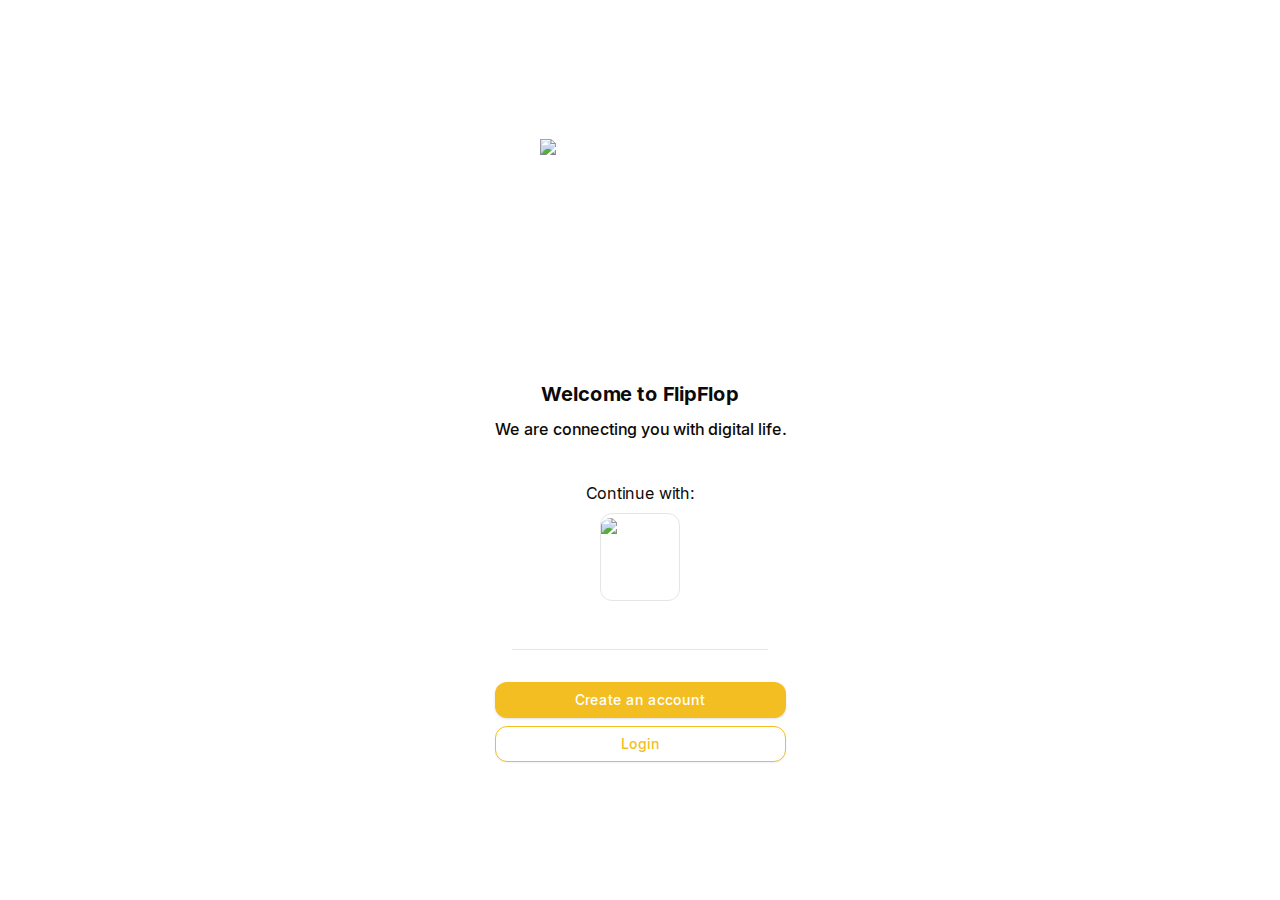
==== index.html @ e838a5c9 "push" ====
<!DOCTYPE html><html lang="en"><head><meta charSet="utf-8"/><meta name="viewport" content="width=device-width, initial-scale=1"/><link rel="preload" href="/_next/static/media/a34f9d1faa5f3315-s.p.woff2" as="font" crossorigin="" type="font/woff2"/><link rel="stylesheet" href="/_next/static/css/66fc6aba5e8e6ed3.css" data-precedence="next"/><link rel="preload" as="script" fetchPriority="low" href="/_next/static/chunks/webpack-d76dee1dbfef667e.js"/><script src="/_next/static/chunks/fd9d1056-c4050f5b61ad0a3b.js" async=""></script><script src="/_next/static/chunks/23-ddbc5e16bcdd8996.js" async=""></script><script src="/_next/static/chunks/main-app-6c163f663c2371c3.js" async=""></script><script src="/_next/static/chunks/173-f9f26f1104dc2f6a.js" async=""></script><script src="/_next/static/chunks/231-4e4fd9cdaa68ca7a.js" async=""></script><script src="/_next/static/chunks/app/page-6d2127956bc6b93c.js" async=""></script><script src="/_next/static/chunks/601-2a7d7688c230393b.js" async=""></script><script src="/_next/static/chunks/app/layout-f6540f59b8139351.js" async=""></script><link rel="icon" href="/assets/favicon/favicon.ico" sizes="any"/><title>FlipFlop</title><meta name="description" content="Flipflop created by Khmer"/><link rel="manifest" href="/assets/favicon/site.webmanifest" crossorigin="use-credentials"/><link rel="icon" href="/favicon.ico" type="image/x-icon" sizes="16x16"/><meta name="next-size-adjust"/><script src="/_next/static/chunks/polyfills-78c92fac7aa8fdd8.js" noModule=""></script></head><body class="__className_36bd41"><div id="login" class="flex justify-center items-center h-screen w-full"><div class="text-center"><div class="pb-10 flex justify-center"><img alt="logo" loading="lazy" width="200" height="200" decoding="async" data-nimg="1" style="color:transparent" srcSet="/_next/image?url=%2Fassets%2Flogo%2Fflipflop_logo.png&amp;w=256&amp;q=75 1x, /_next/image?url=%2Fassets%2Flogo%2Fflipflop_logo.png&amp;w=640&amp;q=75 2x" src="/_next/image?url=%2Fassets%2Flogo%2Fflipflop_logo.png&amp;w=640&amp;q=75"/></div><h1 class="text-[20px] font-bold pb-2">Welcome to FlipFlop</h1><p class="pb-10 font-medium">We are connecting you with digital life.</p><p class="pb-2">Continue with:</p><div class="flex justify-center pb-4"><img alt="facebook" loading="lazy" width="1000" height="1000" decoding="async" data-nimg="1" class="w-20 py-1 border rounded-xl cursor-pointer" style="color:transparent" srcSet="/_next/image?url=%2Fassets%2Flogo%2Ffacebook_logo.png&amp;w=1080&amp;q=75 1x, /_next/image?url=%2Fassets%2Flogo%2Ffacebook_logo.png&amp;w=2048&amp;q=75 2x" src="/_next/image?url=%2Fassets%2Flogo%2Ffacebook_logo.png&amp;w=2048&amp;q=75"/></div><div class="inline-flex items-center justify-center w-full"><hr class="w-64 h-px my-8 bg-gray-200 border-0 dark:bg-gray-700"/></div><div class="w-full flex flex-col space-y-2"><button class="inline-flex items-center justify-center whitespace-nowrap text-sm font-medium transition-colors focus-visible:outline-none focus-visible:ring-1 focus-visible:ring-ring disabled:pointer-events-none disabled:opacity-50 shadow h-9 px-4 py-2 bg-[#F3BE22] hover:bg-[#fad56d] rounded-xl text-white">Create an account</button><a class="w-full" href="/"><button class="inline-flex items-center justify-center whitespace-nowrap text-sm font-medium transition-colors focus-visible:outline-none focus-visible:ring-1 focus-visible:ring-ring disabled:pointer-events-none disabled:opacity-50 border bg-background shadow-sm hover:bg-accent h-9 px-4 py-2 w-full rounded-xl border-[#F3BE22] text-[#F3BE22] hover:text-[#f9d977]">Login</button></a></div></div></div><div class="Toastify"></div><script src="/_next/static/chunks/webpack-d76dee1dbfef667e.js" async=""></script><script>(self.__next_f=self.__next_f||[]).push([0]);self.__next_f.push([2,null])</script><script>self.__next_f.push([1,"1:HL[\"/_next/static/media/a34f9d1faa5f3315-s.p.woff2\",\"font\",{\"crossOrigin\":\"\",\"type\":\"font/woff2\"}]\n2:HL[\"/_next/static/css/66fc6aba5e8e6ed3.css\",\"style\"]\n"])</script><script>self.__next_f.push([1,"3:I[5751,[],\"\"]\n5:I[8173,[\"173\",\"static/chunks/173-f9f26f1104dc2f6a.js\",\"231\",\"static/chunks/231-4e4fd9cdaa68ca7a.js\",\"931\",\"static/chunks/app/page-6d2127956bc6b93c.js\"],\"Image\"]\n6:I[231,[\"173\",\"static/chunks/173-f9f26f1104dc2f6a.js\",\"231\",\"static/chunks/231-4e4fd9cdaa68ca7a.js\",\"931\",\"static/chunks/app/page-6d2127956bc6b93c.js\"],\"\"]\n7:I[2843,[\"601\",\"static/chunks/601-2a7d7688c230393b.js\",\"185\",\"static/chunks/app/layout-f6540f59b8139351.js\"],\"default\"]\n8:I[9275,[],\"\"]\n9:I[1343,[],\"\"]\na:I[5956,[\"601\",\"static/chunks/601-2a7d7688c230393b.js\",\"185\",\"static/chunks/app/layout-f6540f59b8139351.js\"],\"ToastContainer\"]\nc:I[6130,[],\"\"]\nd:[]\n"])</script><script>self.__next_f.push([1,"0:[[[\"$\",\"link\",\"0\",{\"rel\":\"stylesheet\",\"href\":\"/_next/static/css/66fc6aba5e8e6ed3.css\",\"precedence\":\"next\",\"crossOrigin\":\"$undefined\"}]],[\"$\",\"$L3\",null,{\"buildId\":\"DWPG1JnlN-wHNk6JKi3Lo\",\"assetPrefix\":\"\",\"initialCanonicalUrl\":\"/\",\"initialTree\":[\"\",{\"children\":[\"__PAGE__\",{}]},\"$undefined\",\"$undefined\",true],\"initialSeedData\":[\"\",{\"children\":[\"__PAGE__\",{},[[\"$L4\",[\"$\",\"div\",null,{\"id\":\"login\",\"className\":\"flex justify-center items-center h-screen w-full\",\"children\":[\"$\",\"div\",null,{\"className\":\"text-center\",\"children\":[[\"$\",\"div\",null,{\"className\":\"pb-10 flex justify-center\",\"children\":[\"$\",\"$L5\",null,{\"src\":\"/assets/logo/flipflop_logo.png\",\"width\":200,\"height\":200,\"alt\":\"logo\"}]}],[\"$\",\"h1\",null,{\"className\":\"text-[20px] font-bold pb-2\",\"children\":\"Welcome to FlipFlop\"}],[\"$\",\"p\",null,{\"className\":\"pb-10 font-medium\",\"children\":\"We are connecting you with digital life.\"}],[\"$\",\"p\",null,{\"className\":\"pb-2\",\"children\":\"Continue with:\"}],[\"$\",\"div\",null,{\"className\":\"flex justify-center pb-4\",\"children\":[\"$\",\"$L5\",null,{\"className\":\"w-20 py-1 border rounded-xl cursor-pointer\",\"src\":\"/assets/logo/facebook_logo.png\",\"width\":1000,\"height\":1000,\"alt\":\"facebook\"}]}],[\"$\",\"div\",null,{\"className\":\"inline-flex items-center justify-center w-full\",\"children\":[\"$\",\"hr\",null,{\"className\":\"w-64 h-px my-8 bg-gray-200 border-0 dark:bg-gray-700\"}]}],[\"$\",\"div\",null,{\"className\":\"w-full flex flex-col space-y-2\",\"children\":[[\"$\",\"button\",null,{\"className\":\"inline-flex items-center justify-center whitespace-nowrap text-sm font-medium transition-colors focus-visible:outline-none focus-visible:ring-1 focus-visible:ring-ring disabled:pointer-events-none disabled:opacity-50 shadow h-9 px-4 py-2 bg-[#F3BE22] hover:bg-[#fad56d] rounded-xl text-white\",\"children\":\"Create an account\"}],[\"$\",\"$L6\",null,{\"className\":\"w-full\",\"href\":\"/\",\"children\":[\"$\",\"button\",null,{\"className\":\"inline-flex items-center justify-center whitespace-nowrap text-sm font-medium transition-colors focus-visible:outline-none focus-visible:ring-1 focus-visible:ring-ring disabled:pointer-events-none disabled:opacity-50 border bg-background shadow-sm hover:bg-accent h-9 px-4 py-2 w-full rounded-xl border-[#F3BE22] text-[#F3BE22] hover:text-[#f9d977]\",\"children\":\"Login\"}]}]]}]]}]}]],null],null]},[[\"$\",\"html\",null,{\"lang\":\"en\",\"children\":[[\"$\",\"link\",null,{\"rel\":\"icon\",\"href\":\"/assets/favicon/favicon.ico\",\"sizes\":\"any\"}],[\"$\",\"body\",null,{\"className\":\"__className_36bd41\",\"children\":[[\"$\",\"$L7\",null,{\"children\":[\"$\",\"$L8\",null,{\"parallelRouterKey\":\"children\",\"segmentPath\":[\"children\"],\"error\":\"$undefined\",\"errorStyles\":\"$undefined\",\"errorScripts\":\"$undefined\",\"template\":[\"$\",\"$L9\",null,{}],\"templateStyles\":\"$undefined\",\"templateScripts\":\"$undefined\",\"notFound\":[[\"$\",\"title\",null,{\"children\":\"404: This page could not be found.\"}],[\"$\",\"div\",null,{\"style\":{\"fontFamily\":\"system-ui,\\\"Segoe UI\\\",Roboto,Helvetica,Arial,sans-serif,\\\"Apple Color Emoji\\\",\\\"Segoe UI Emoji\\\"\",\"height\":\"100vh\",\"textAlign\":\"center\",\"display\":\"flex\",\"flexDirection\":\"column\",\"alignItems\":\"center\",\"justifyContent\":\"center\"},\"children\":[\"$\",\"div\",null,{\"children\":[[\"$\",\"style\",null,{\"dangerouslySetInnerHTML\":{\"__html\":\"body{color:#000;background:#fff;margin:0}.next-error-h1{border-right:1px solid rgba(0,0,0,.3)}@media (prefers-color-scheme:dark){body{color:#fff;background:#000}.next-error-h1{border-right:1px solid rgba(255,255,255,.3)}}\"}}],[\"$\",\"h1\",null,{\"className\":\"next-error-h1\",\"style\":{\"display\":\"inline-block\",\"margin\":\"0 20px 0 0\",\"padding\":\"0 23px 0 0\",\"fontSize\":24,\"fontWeight\":500,\"verticalAlign\":\"top\",\"lineHeight\":\"49px\"},\"children\":\"404\"}],[\"$\",\"div\",null,{\"style\":{\"display\":\"inline-block\"},\"children\":[\"$\",\"h2\",null,{\"style\":{\"fontSize\":14,\"fontWeight\":400,\"lineHeight\":\"49px\",\"margin\":0},\"children\":\"This page could not be found.\"}]}]]}]}]],\"notFoundStyles\":[],\"styles\":null}]}],[\"$\",\"$La\",null,{}]]}]]}],null],null],\"couldBeIntercepted\":false,\"initialHead\":[null,\"$Lb\"],\"globalErrorComponent\":\"$c\",\"missingSlots\":\"$Wd\"}]]\n"])</script><script>self.__next_f.push([1,"b:[[\"$\",\"meta\",\"0\",{\"name\":\"viewport\",\"content\":\"width=device-width, initial-scale=1\"}],[\"$\",\"meta\",\"1\",{\"charSet\":\"utf-8\"}],[\"$\",\"title\",\"2\",{\"children\":\"FlipFlop\"}],[\"$\",\"meta\",\"3\",{\"name\":\"description\",\"content\":\"Flipflop created by Khmer\"}],[\"$\",\"link\",\"4\",{\"rel\":\"manifest\",\"href\":\"/assets/favicon/site.webmanifest\",\"crossOrigin\":\"use-credentials\"}],[\"$\",\"link\",\"5\",{\"rel\":\"icon\",\"href\":\"/favicon.ico\",\"type\":\"image/x-icon\",\"sizes\":\"16x16\"}],[\"$\",\"meta\",\"6\",{\"name\":\"next-size-adjust\"}]]\n4:null\n"])</script></body></html>
---- _next/static/css/66fc6aba5e8e6ed3.css ----
@font-face{font-family:__Inter_36bd41;font-style:normal;font-weight:100 900;font-display:swap;src:url(/_next/static/media/55c55f0601d81cf3-s.woff2) format("woff2");unicode-range:u+0460-052f,u+1c80-1c88,u+20b4,u+2de0-2dff,u+a640-a69f,u+fe2e-fe2f}@font-face{font-family:__Inter_36bd41;font-style:normal;font-weight:100 900;font-display:swap;src:url(/_next/static/media/26a46d62cd723877-s.woff2) format("woff2");unicode-range:u+0301,u+0400-045f,u+0490-0491,u+04b0-04b1,u+2116}@font-face{font-family:__Inter_36bd41;font-style:normal;font-weight:100 900;font-display:swap;src:url(/_next/static/media/97e0cb1ae144a2a9-s.woff2) format("woff2");unicode-range:u+1f??}@font-face{font-family:__Inter_36bd41;font-style:normal;font-weight:100 900;font-display:swap;src:url(/_next/static/media/581909926a08bbc8-s.woff2) format("woff2");unicode-range:u+0370-0377,u+037a-037f,u+0384-038a,u+038c,u+038e-03a1,u+03a3-03ff}@font-face{font-family:__Inter_36bd41;font-style:normal;font-weight:100 900;font-display:swap;src:url(/_next/static/media/df0a9ae256c0569c-s.woff2) format("woff2");unicode-range:u+0102-0103,u+0110-0111,u+0128-0129,u+0168-0169,u+01a0-01a1,u+01af-01b0,u+0300-0301,u+0303-0304,u+0308-0309,u+0323,u+0329,u+1ea0-1ef9,u+20ab}@font-face{font-family:__Inter_36bd41;font-style:normal;font-weight:100 900;font-display:swap;src:url(/_next/static/media/6d93bde91c0c2823-s.woff2) format("woff2");unicode-range:u+0100-02af,u+0304,u+0308,u+0329,u+1e00-1e9f,u+1ef2-1eff,u+2020,u+20a0-20ab,u+20ad-20c0,u+2113,u+2c60-2c7f,u+a720-a7ff}@font-face{font-family:__Inter_36bd41;font-style:normal;font-weight:100 900;font-display:swap;src:url(/_next/static/media/a34f9d1faa5f3315-s.p.woff2) format("woff2");unicode-range:u+00??,u+0131,u+0152-0153,u+02bb-02bc,u+02c6,u+02da,u+02dc,u+0304,u+0308,u+0329,u+2000-206f,u+2074,u+20ac,u+2122,u+2191,u+2193,u+2212,u+2215,u+feff,u+fffd}@font-face{font-family:__Inter_Fallback_36bd41;src:local("Arial");ascent-override:90.49%;descent-override:22.56%;line-gap-override:0.00%;size-adjust:107.06%}.__className_36bd41{font-family:__Inter_36bd41,__Inter_Fallback_36bd41;font-style:normal}

/*
! tailwindcss v3.4.10 | MIT License | https://tailwindcss.com
*/*,:after,:before{box-sizing:border-box;border:0 solid #e5e7eb}:after,:before{--tw-content:""}:host,html{line-height:1.5;-webkit-text-size-adjust:100%;-moz-tab-size:4;tab-size:4;font-family:ui-sans-serif,system-ui,sans-serif,Apple Color Emoji,Segoe UI Emoji,Segoe UI Symbol,Noto Color Emoji;font-feature-settings:normal;font-variation-settings:normal;-webkit-tap-highlight-color:transparent}body{margin:0;line-height:inherit}hr{height:0;color:inherit;border-top-width:1px}abbr:where([title]){text-decoration:underline dotted}h1,h2,h3,h4,h5,h6{font-size:inherit;font-weight:inherit}a{color:inherit;text-decoration:inherit}b,strong{font-weight:bolder}code,kbd,pre,samp{font-family:ui-monospace,SFMono-Regular,Menlo,Monaco,Consolas,Liberation Mono,Courier New,monospace;font-feature-settings:normal;font-variation-settings:normal;font-size:1em}small{font-size:80%}sub,sup{font-size:75%;line-height:0;position:relative;vertical-align:baseline}sub{bottom:-.25em}sup{top:-.5em}table{text-indent:0;border-color:inherit;border-collapse:collapse}button,input,optgroup,select,textarea{font-family:inherit;font-feature-settings:inherit;font-variation-settings:inherit;font-size:100%;font-weight:inherit;line-height:inherit;letter-spacing:inherit;color:inherit;margin:0;padding:0}button,select{text-transform:none}button,input:where([type=button]),input:where([type=reset]),input:where([type=submit]){-webkit-appearance:button;background-color:transparent;background-image:none}:-moz-focusring{outline:auto}:-moz-ui-invalid{box-shadow:none}progress{vertical-align:baseline}::-webkit-inner-spin-button,::-webkit-outer-spin-button{height:auto}[type=search]{-webkit-appearance:textfield;outline-offset:-2px}::-webkit-search-decoration{-webkit-appearance:none}::-webkit-file-upload-button{-webkit-appearance:button;font:inherit}summary{display:list-item}blockquote,dd,dl,figure,h1,h2,h3,h4,h5,h6,hr,p,pre{margin:0}fieldset{margin:0}fieldset,legend{padding:0}menu,ol,ul{list-style:none;margin:0;padding:0}dialog{padding:0}textarea{resize:vertical}input::placeholder,textarea::placeholder{opacity:1;color:#9ca3af}[role=button],button{cursor:pointer}:disabled{cursor:default}audio,canvas,embed,iframe,img,object,svg,video{display:block;vertical-align:middle}img,video{max-width:100%;height:auto}[hidden]{display:none}:root{--background:0 0% 100%;--foreground:20 14.3% 4.1%;--card:0 0% 100%;--card-foreground:20 14.3% 4.1%;--popover:0 0% 100%;--popover-foreground:20 14.3% 4.1%;--primary:47.9 95.8% 53.1%;--primary-foreground:26 83.3% 14.1%;--secondary:60 4.8% 95.9%;--secondary-foreground:24 9.8% 10%;--muted:60 4.8% 95.9%;--muted-foreground:25 5.3% 44.7%;--accent:60 4.8% 95.9%;--accent-foreground:24 9.8% 10%;--destructive:0 84.2% 60.2%;--destructive-foreground:60 9.1% 97.8%;--border:20 5.9% 90%;--input:20 5.9% 90%;--ring:20 14.3% 4.1%;--radius:0.5rem;--chart-1:12 76% 61%;--chart-2:173 58% 39%;--chart-3:197 37% 24%;--chart-4:43 74% 66%;--chart-5:27 87% 67%}.dark{--background:20 14.3% 4.1%;--foreground:60 9.1% 97.8%;--card:20 14.3% 4.1%;--card-foreground:60 9.1% 97.8%;--popover:20 14.3% 4.1%;--popover-foreground:60 9.1% 97.8%;--primary:47.9 95.8% 53.1%;--primary-foreground:26 83.3% 14.1%;--secondary:12 6.5% 15.1%;--secondary-foreground:60 9.1% 97.8%;--muted:12 6.5% 15.1%;--muted-foreground:24 5.4% 63.9%;--accent:12 6.5% 15.1%;--accent-foreground:60 9.1% 97.8%;--destructive:0 62.8% 30.6%;--destructive-foreground:60 9.1% 97.8%;--border:12 6.5% 15.1%;--input:12 6.5% 15.1%;--ring:35.5 91.7% 32.9%;--chart-1:220 70% 50%;--chart-2:160 60% 45%;--chart-3:30 80% 55%;--chart-4:280 65% 60%;--chart-5:340 75% 55%}*{border-color:hsl(var(--border))}body{background-color:hsl(var(--background));color:hsl(var(--foreground))}*,:after,:before{--tw-border-spacing-x:0;--tw-border-spacing-y:0;--tw-translate-x:0;--tw-translate-y:0;--tw-rotate:0;--tw-skew-x:0;--tw-skew-y:0;--tw-scale-x:1;--tw-scale-y:1;--tw-pan-x: ;--tw-pan-y: ;--tw-pinch-zoom: ;--tw-scroll-snap-strictness:proximity;--tw-gradient-from-position: ;--tw-gradient-via-position: ;--tw-gradient-to-position: ;--tw-ordinal: ;--tw-slashed-zero: ;--tw-numeric-figure: ;--tw-numeric-spacing: ;--tw-numeric-fraction: ;--tw-ring-inset: ;--tw-ring-offset-width:0px;--tw-ring-offset-color:#fff;--tw-ring-color:rgba(59,130,246,.5);--tw-ring-offset-shadow:0 0 #0000;--tw-ring-shadow:0 0 #0000;--tw-shadow:0 0 #0000;--tw-shadow-colored:0 0 #0000;--tw-blur: ;--tw-brightness: ;--tw-contrast: ;--tw-grayscale: ;--tw-hue-rotate: ;--tw-invert: ;--tw-saturate: ;--tw-sepia: ;--tw-drop-shadow: ;--tw-backdrop-blur: ;--tw-backdrop-brightness: ;--tw-backdrop-contrast: ;--tw-backdrop-grayscale: ;--tw-backdrop-hue-rotate: ;--tw-backdrop-invert: ;--tw-backdrop-opacity: ;--tw-backdrop-saturate: ;--tw-backdrop-sepia: ;--tw-contain-size: ;--tw-contain-layout: ;--tw-contain-paint: ;--tw-contain-style: }::backdrop{--tw-border-spacing-x:0;--tw-border-spacing-y:0;--tw-translate-x:0;--tw-translate-y:0;--tw-rotate:0;--tw-skew-x:0;--tw-skew-y:0;--tw-scale-x:1;--tw-scale-y:1;--tw-pan-x: ;--tw-pan-y: ;--tw-pinch-zoom: ;--tw-scroll-snap-strictness:proximity;--tw-gradient-from-position: ;--tw-gradient-via-position: ;--tw-gradient-to-position: ;--tw-ordinal: ;--tw-slashed-zero: ;--tw-numeric-figure: ;--tw-numeric-spacing: ;--tw-numeric-fraction: ;--tw-ring-inset: ;--tw-ring-offset-width:0px;--tw-ring-offset-color:#fff;--tw-ring-color:rgba(59,130,246,.5);--tw-ring-offset-shadow:0 0 #0000;--tw-ring-shadow:0 0 #0000;--tw-shadow:0 0 #0000;--tw-shadow-colored:0 0 #0000;--tw-blur: ;--tw-brightness: ;--tw-contrast: ;--tw-grayscale: ;--tw-hue-rotate: ;--tw-invert: ;--tw-saturate: ;--tw-sepia: ;--tw-drop-shadow: ;--tw-backdrop-blur: ;--tw-backdrop-brightness: ;--tw-backdrop-contrast: ;--tw-backdrop-grayscale: ;--tw-backdrop-hue-rotate: ;--tw-backdrop-invert: ;--tw-backdrop-opacity: ;--tw-backdrop-saturate: ;--tw-backdrop-sepia: ;--tw-contain-size: ;--tw-contain-layout: ;--tw-contain-paint: ;--tw-contain-style: }.sr-only{position:absolute;width:1px;height:1px;padding:0;margin:-1px;overflow:hidden;clip:rect(0,0,0,0);white-space:nowrap;border-width:0}.pointer-events-none{pointer-events:none}.pointer-events-auto{pointer-events:auto}.visible{visibility:visible}.invisible{visibility:hidden}.fixed{position:fixed}.absolute{position:absolute}.relative{position:relative}.inset-0{inset:0}.inset-x-0{left:0;right:0}.inset-y-0{top:0;bottom:0}.-bottom-12{bottom:-3rem}.-left-12{left:-3rem}.-right-12{right:-3rem}.-right-2{right:-.5rem}.-top-12{top:-3rem}.-top-2{top:-.5rem}.bottom-0{bottom:0}.bottom-2{bottom:.5rem}.bottom-3{bottom:.75rem}.left-0{left:0}.left-1{left:.25rem}.left-1\/2{left:50%}.left-2{left:.5rem}.left-\[50\%\]{left:50%}.right-0{right:0}.right-1{right:.25rem}.right-2{right:.5rem}.right-3{right:.75rem}.right-4{right:1rem}.top-0{top:0}.top-1{top:.25rem}.top-1\/2{top:50%}.top-4{top:1rem}.top-\[1px\]{top:1px}.top-\[50\%\]{top:50%}.top-\[60\%\]{top:60%}.top-full{top:100%}.z-10{z-index:10}.z-50{z-index:50}.z-\[100\]{z-index:100}.z-\[1\]{z-index:1}.-mx-1{margin-left:-.25rem;margin-right:-.25rem}.mx-auto{margin-left:auto;margin-right:auto}.my-0\.5{margin-top:.125rem;margin-bottom:.125rem}.my-1{margin-top:.25rem;margin-bottom:.25rem}.my-8{margin-top:2rem;margin-bottom:2rem}.-ml-4{margin-left:-1rem}.-mt-4{margin-top:-1rem}.mb-2{margin-bottom:.5rem}.me-2{margin-inline-end:.5rem}.ml-1{margin-left:.25rem}.ml-auto{margin-left:auto}.mr-2{margin-right:.5rem}.ms-2{margin-inline-start:.5rem}.mt-1{margin-top:.25rem}.mt-1\.5{margin-top:.375rem}.mt-12{margin-top:3rem}.mt-2{margin-top:.5rem}.mt-24{margin-top:6rem}.mt-4{margin-top:1rem}.mt-6{margin-top:1.5rem}.mt-auto{margin-top:auto}.line-clamp-2{-webkit-line-clamp:2}.line-clamp-2,.line-clamp-3{overflow:hidden;display:-webkit-box;-webkit-box-orient:vertical}.line-clamp-3{-webkit-line-clamp:3}.block{display:block}.flex{display:flex}.inline-flex{display:inline-flex}.table{display:table}.grid{display:grid}.hidden{display:none}.aspect-square{aspect-ratio:1/1}.aspect-video{aspect-ratio:16/9}.h-1\.5{height:.375rem}.h-10{height:2.5rem}.h-2{height:.5rem}.h-2\.5{height:.625rem}.h-3{height:.75rem}.h-3\.5{height:.875rem}.h-4{height:1rem}.h-5{height:1.25rem}.h-7{height:1.75rem}.h-8{height:2rem}.h-9{height:2.25rem}.h-\[1px\]{height:1px}.h-\[40px\]{height:40px}.h-\[60px\]{height:60px}.h-\[80px\]{height:80px}.h-\[var\(--radix-navigation-menu-viewport-height\)\]{height:var(--radix-navigation-menu-viewport-height)}.h-\[var\(--radix-select-trigger-height\)\]{height:var(--radix-select-trigger-height)}.h-auto{height:auto}.h-full{height:100%}.h-px{height:1px}.h-screen{height:100vh}.max-h-96{max-height:24rem}.max-h-\[300px\]{max-height:300px}.max-h-screen{max-height:100vh}.min-h-\[60px\]{min-height:60px}.min-h-screen{min-height:100vh}.w-0{width:0}.w-1{width:.25rem}.w-10{width:2.5rem}.w-2{width:.5rem}.w-2\.5{width:.625rem}.w-20{width:5rem}.w-3{width:.75rem}.w-3\.5{width:.875rem}.w-3\/4{width:75%}.w-4{width:1rem}.w-64{width:16rem}.w-7{width:1.75rem}.w-72{width:18rem}.w-8{width:2rem}.w-9{width:2.25rem}.w-\[100px\]{width:100px}.w-\[1px\]{width:1px}.w-full{width:100%}.w-max{width:max-content}.w-px{width:1px}.min-w-0{min-width:0}.min-w-\[12rem\]{min-width:12rem}.min-w-\[8rem\]{min-width:8rem}.min-w-\[var\(--radix-select-trigger-width\)\]{min-width:var(--radix-select-trigger-width)}.max-w-lg{max-width:32rem}.max-w-max{max-width:max-content}.flex-1{flex:1 1 0%}.shrink-0{flex-shrink:0}.grow{flex-grow:1}.grow-0{flex-grow:0}.basis-full{flex-basis:100%}.caption-bottom{caption-side:bottom}.border-collapse{border-collapse:collapse}.-translate-x-1\/2{--tw-translate-x:-50%}.-translate-x-1\/2,.-translate-y-1\/2{transform:translate(var(--tw-translate-x),var(--tw-translate-y)) rotate(var(--tw-rotate)) skewX(var(--tw-skew-x)) skewY(var(--tw-skew-y)) scaleX(var(--tw-scale-x)) scaleY(var(--tw-scale-y))}.-translate-y-1\/2{--tw-translate-y:-50%}.translate-x-\[-50\%\]{--tw-translate-x:-50%}.translate-x-\[-50\%\],.translate-y-\[-50\%\]{transform:translate(var(--tw-translate-x),var(--tw-translate-y)) rotate(var(--tw-rotate)) skewX(var(--tw-skew-x)) skewY(var(--tw-skew-y)) scaleX(var(--tw-scale-x)) scaleY(var(--tw-scale-y))}.translate-y-\[-50\%\]{--tw-translate-y:-50%}.rotate-45{--tw-rotate:45deg}.rotate-45,.rotate-90{transform:translate(var(--tw-translate-x),var(--tw-translate-y)) rotate(var(--tw-rotate)) skewX(var(--tw-skew-x)) skewY(var(--tw-skew-y)) scaleX(var(--tw-scale-x)) scaleY(var(--tw-scale-y))}.rotate-90{--tw-rotate:90deg}.transform{transform:translate(var(--tw-translate-x),var(--tw-translate-y)) rotate(var(--tw-rotate)) skewX(var(--tw-skew-x)) skewY(var(--tw-skew-y)) scaleX(var(--tw-scale-x)) scaleY(var(--tw-scale-y))}@keyframes pulse{50%{opacity:.5}}.animate-pulse{animation:pulse 2s cubic-bezier(.4,0,.6,1) infinite}@keyframes spin{to{transform:rotate(1turn)}}.animate-spin{animation:spin 1s linear infinite}.cursor-default{cursor:default}.cursor-pointer{cursor:pointer}.touch-none{touch-action:none}.select-none{user-select:none}.list-none{list-style-type:none}.grid-cols-1{grid-template-columns:repeat(1,minmax(0,1fr))}.grid-cols-2{grid-template-columns:repeat(2,minmax(0,1fr))}.grid-cols-3{grid-template-columns:repeat(3,minmax(0,1fr))}.flex-row{flex-direction:row}.flex-col{flex-direction:column}.flex-col-reverse{flex-direction:column-reverse}.flex-wrap{flex-wrap:wrap}.items-start{align-items:flex-start}.items-end{align-items:flex-end}.items-center{align-items:center}.items-stretch{align-items:stretch}.justify-center{justify-content:center}.justify-between{justify-content:space-between}.justify-evenly{justify-content:space-evenly}.gap-1{gap:.25rem}.gap-1\.5{gap:.375rem}.gap-2{gap:.5rem}.gap-4{gap:1rem}.space-x-1>:not([hidden])~:not([hidden]){--tw-space-x-reverse:0;margin-right:calc(.25rem * var(--tw-space-x-reverse));margin-left:calc(.25rem * calc(1 - var(--tw-space-x-reverse)))}.space-x-2>:not([hidden])~:not([hidden]){--tw-space-x-reverse:0;margin-right:calc(.5rem * var(--tw-space-x-reverse));margin-left:calc(.5rem * calc(1 - var(--tw-space-x-reverse)))}.space-y-1>:not([hidden])~:not([hidden]){--tw-space-y-reverse:0;margin-top:calc(.25rem * calc(1 - var(--tw-space-y-reverse)));margin-bottom:calc(.25rem * var(--tw-space-y-reverse))}.space-y-1\.5>:not([hidden])~:not([hidden]){--tw-space-y-reverse:0;margin-top:calc(.375rem * calc(1 - var(--tw-space-y-reverse)));margin-bottom:calc(.375rem * var(--tw-space-y-reverse))}.space-y-2>:not([hidden])~:not([hidden]){--tw-space-y-reverse:0;margin-top:calc(.5rem * calc(1 - var(--tw-space-y-reverse)));margin-bottom:calc(.5rem * var(--tw-space-y-reverse))}.space-y-4>:not([hidden])~:not([hidden]){--tw-space-y-reverse:0;margin-top:calc(1rem * calc(1 - var(--tw-space-y-reverse)));margin-bottom:calc(1rem * var(--tw-space-y-reverse))}.overflow-auto{overflow:auto}.overflow-hidden{overflow:hidden}.overflow-y-auto{overflow-y:auto}.overflow-x-hidden{overflow-x:hidden}.whitespace-nowrap{white-space:nowrap}.break-words{overflow-wrap:break-word}.rounded-\[2px\]{border-radius:2px}.rounded-\[inherit\]{border-radius:inherit}.rounded-full{border-radius:9999px}.rounded-lg{border-radius:var(--radius)}.rounded-md{border-radius:calc(var(--radius) - 2px)}.rounded-none{border-radius:0}.rounded-sm{border-radius:calc(var(--radius) - 4px)}.rounded-xl{border-radius:.75rem}.rounded-l-none{border-top-left-radius:0;border-bottom-left-radius:0}.rounded-r-none{border-top-right-radius:0;border-bottom-right-radius:0}.rounded-t-\[10px\]{border-top-left-radius:10px;border-top-right-radius:10px}.rounded-tl-sm{border-top-left-radius:calc(var(--radius) - 4px)}.border{border-width:1px}.border-0{border-width:0}.border-2{border-width:2px}.border-\[1\.5px\]{border-width:1.5px}.border-y{border-top-width:1px}.border-b,.border-y{border-bottom-width:1px}.border-l{border-left-width:1px}.border-l-0{border-left-width:0}.border-r{border-right-width:1px}.border-r-0{border-right-width:0}.border-t{border-top-width:1px}.border-dashed{border-style:dashed}.border-\[\#F3BE22\]{--tw-border-opacity:1;border-color:rgb(243 190 34/var(--tw-border-opacity))}.border-\[--color-border\]{border-color:var(--color-border)}.border-border\/50{border-color:hsl(var(--border)/.5)}.border-destructive{border-color:hsl(var(--destructive))}.border-input{border-color:hsl(var(--input))}.border-primary{border-color:hsl(var(--primary))}.border-primary\/50{border-color:hsl(var(--primary)/.5)}.border-transparent{border-color:transparent}.border-l-transparent{border-left-color:transparent}.border-t-transparent{border-top-color:transparent}.bg-\[\#F3BE22\]{--tw-bg-opacity:1;background-color:rgb(243 190 34/var(--tw-bg-opacity))}.bg-\[--color-bg\]{background-color:var(--color-bg)}.bg-accent{background-color:hsl(var(--accent))}.bg-background{background-color:hsl(var(--background))}.bg-black{--tw-bg-opacity:1;background-color:rgb(0 0 0/var(--tw-bg-opacity))}.bg-black\/80{background-color:rgba(0,0,0,.8)}.bg-border{background-color:hsl(var(--border))}.bg-card{background-color:hsl(var(--card))}.bg-destructive{background-color:hsl(var(--destructive))}.bg-foreground{background-color:hsl(var(--foreground))}.bg-gray-200{--tw-bg-opacity:1;background-color:rgb(229 231 235/var(--tw-bg-opacity))}.bg-muted{background-color:hsl(var(--muted))}.bg-muted\/50{background-color:hsl(var(--muted)/.5)}.bg-popover{background-color:hsl(var(--popover))}.bg-primary{background-color:hsl(var(--primary))}.bg-primary\/10{background-color:hsl(var(--primary)/.1)}.bg-primary\/20{background-color:hsl(var(--primary)/.2)}.bg-secondary{background-color:hsl(var(--secondary))}.bg-slate-400{--tw-bg-opacity:1;background-color:rgb(148 163 184/var(--tw-bg-opacity))}.bg-transparent{background-color:transparent}.bg-white{--tw-bg-opacity:1;background-color:rgb(255 255 255/var(--tw-bg-opacity))}.bg-yellow-400{--tw-bg-opacity:1;background-color:rgb(250 204 21/var(--tw-bg-opacity))}.bg-\[url\(\'\/assets\/backgrounds\/bg_4\.jpg\'\)\]{background-image:url(/assets/backgrounds/bg_4.jpg)}.bg-cover{background-size:cover}.fill-current{fill:currentColor}.fill-primary{fill:hsl(var(--primary))}.object-cover{object-fit:cover}.p-0{padding:0}.p-1{padding:.25rem}.p-2{padding:.5rem}.p-3{padding:.75rem}.p-4{padding:1rem}.p-6{padding:1.5rem}.p-\[1px\]{padding:1px}.px-2{padding-left:.5rem;padding-right:.5rem}.px-2\.5{padding-left:.625rem;padding-right:.625rem}.px-3{padding-left:.75rem;padding-right:.75rem}.px-4{padding-left:1rem;padding-right:1rem}.px-8{padding-left:2rem;padding-right:2rem}.py-0\.5{padding-top:.125rem;padding-bottom:.125rem}.py-1{padding-top:.25rem;padding-bottom:.25rem}.py-1\.5{padding-top:.375rem;padding-bottom:.375rem}.py-2{padding-top:.5rem;padding-bottom:.5rem}.py-3{padding-top:.75rem;padding-bottom:.75rem}.py-6{padding-top:1.5rem;padding-bottom:1.5rem}.pb-10{padding-bottom:2.5rem}.pb-11{padding-bottom:2.75rem}.pb-2{padding-bottom:.5rem}.pb-3{padding-bottom:.75rem}.pb-4{padding-bottom:1rem}.pl-2{padding-left:.5rem}.pl-2\.5{padding-left:.625rem}.pl-4{padding-left:1rem}.pl-8{padding-left:2rem}.pr-2{padding-right:.5rem}.pr-2\.5{padding-right:.625rem}.pr-6{padding-right:1.5rem}.pr-8{padding-right:2rem}.pt-0{padding-top:0}.pt-1{padding-top:.25rem}.pt-2{padding-top:.5rem}.pt-3{padding-top:.75rem}.pt-4{padding-top:1rem}.text-left{text-align:left}.text-center{text-align:center}.align-middle{vertical-align:middle}.font-mono{font-family:ui-monospace,SFMono-Regular,Menlo,Monaco,Consolas,Liberation Mono,Courier New,monospace}.font-moullight{font-family:MuolLight}.text-2xl{font-size:1.5rem;line-height:2rem}.text-\[0\.8rem\]{font-size:.8rem}.text-\[20px\]{font-size:20px}.text-lg{font-size:1.125rem;line-height:1.75rem}.text-sm{font-size:.875rem;line-height:1.25rem}.text-xs{font-size:.75rem;line-height:1rem}.font-bold{font-weight:700}.font-medium{font-weight:500}.font-normal{font-weight:400}.font-semibold{font-weight:600}.tabular-nums{--tw-numeric-spacing:tabular-nums;font-variant-numeric:var(--tw-ordinal) var(--tw-slashed-zero) var(--tw-numeric-figure) var(--tw-numeric-spacing) var(--tw-numeric-fraction)}.leading-4{line-height:1rem}.leading-none{line-height:1}.tracking-tight{letter-spacing:-.025em}.tracking-widest{letter-spacing:.1em}.text-\[\#F3BE22\]{--tw-text-opacity:1;color:rgb(243 190 34/var(--tw-text-opacity))}.text-accent-foreground{color:hsl(var(--accent-foreground))}.text-black{--tw-text-opacity:1;color:rgb(0 0 0/var(--tw-text-opacity))}.text-card-foreground{color:hsl(var(--card-foreground))}.text-current{color:currentColor}.text-destructive{color:hsl(var(--destructive))}.text-destructive-foreground{color:hsl(var(--destructive-foreground))}.text-foreground{color:hsl(var(--foreground))}.text-foreground\/50{color:hsl(var(--foreground)/.5)}.text-gray-900{--tw-text-opacity:1;color:rgb(17 24 39/var(--tw-text-opacity))}.text-muted-foreground{color:hsl(var(--muted-foreground))}.text-popover-foreground{color:hsl(var(--popover-foreground))}.text-primary{color:hsl(var(--primary))}.text-primary-foreground{color:hsl(var(--primary-foreground))}.text-red-600{--tw-text-opacity:1;color:rgb(220 38 38/var(--tw-text-opacity))}.text-secondary-foreground{color:hsl(var(--secondary-foreground))}.text-white{--tw-text-opacity:1;color:rgb(255 255 255/var(--tw-text-opacity))}.underline-offset-4{text-underline-offset:4px}.opacity-0{opacity:0}.opacity-50{opacity:.5}.opacity-60{opacity:.6}.opacity-70{opacity:.7}.opacity-90{opacity:.9}.shadow{--tw-shadow:0 1px 3px 0 rgba(0,0,0,.1),0 1px 2px -1px rgba(0,0,0,.1);--tw-shadow-colored:0 1px 3px 0 var(--tw-shadow-color),0 1px 2px -1px var(--tw-shadow-color)}.shadow,.shadow-lg{box-shadow:var(--tw-ring-offset-shadow,0 0 #0000),var(--tw-ring-shadow,0 0 #0000),var(--tw-shadow)}.shadow-lg{--tw-shadow:0 10px 15px -3px rgba(0,0,0,.1),0 4px 6px -4px rgba(0,0,0,.1);--tw-shadow-colored:0 10px 15px -3px var(--tw-shadow-color),0 4px 6px -4px var(--tw-shadow-color)}.shadow-md{--tw-shadow:0 4px 6px -1px rgba(0,0,0,.1),0 2px 4px -2px rgba(0,0,0,.1);--tw-shadow-colored:0 4px 6px -1px var(--tw-shadow-color),0 2px 4px -2px var(--tw-shadow-color)}.shadow-md,.shadow-sm{box-shadow:var(--tw-ring-offset-shadow,0 0 #0000),var(--tw-ring-shadow,0 0 #0000),var(--tw-shadow)}.shadow-sm{--tw-shadow:0 1px 2px 0 rgba(0,0,0,.05);--tw-shadow-colored:0 1px 2px 0 var(--tw-shadow-color)}.shadow-xl{--tw-shadow:0 20px 25px -5px rgba(0,0,0,.1),0 8px 10px -6px rgba(0,0,0,.1);--tw-shadow-colored:0 20px 25px -5px var(--tw-shadow-color),0 8px 10px -6px var(--tw-shadow-color);box-shadow:var(--tw-ring-offset-shadow,0 0 #0000),var(--tw-ring-shadow,0 0 #0000),var(--tw-shadow)}.outline-none{outline:2px solid transparent;outline-offset:2px}.outline{outline-style:solid}.ring-0{--tw-ring-offset-shadow:var(--tw-ring-inset) 0 0 0 var(--tw-ring-offset-width) var(--tw-ring-offset-color);--tw-ring-shadow:var(--tw-ring-inset) 0 0 0 calc(0px + var(--tw-ring-offset-width)) var(--tw-ring-color)}.ring-0,.ring-1{box-shadow:var(--tw-ring-offset-shadow),var(--tw-ring-shadow),var(--tw-shadow,0 0 #0000)}.ring-1{--tw-ring-offset-shadow:var(--tw-ring-inset) 0 0 0 var(--tw-ring-offset-width) var(--tw-ring-offset-color);--tw-ring-shadow:var(--tw-ring-inset) 0 0 0 calc(1px + var(--tw-ring-offset-width)) var(--tw-ring-color)}.ring-ring{--tw-ring-color:hsl(var(--ring))}.ring-offset-background{--tw-ring-offset-color:hsl(var(--background))}.filter{filter:var(--tw-blur) var(--tw-brightness) var(--tw-contrast) var(--tw-grayscale) var(--tw-hue-rotate) var(--tw-invert) var(--tw-saturate) var(--tw-sepia) var(--tw-drop-shadow)}.transition{transition-property:color,background-color,border-color,text-decoration-color,fill,stroke,opacity,box-shadow,transform,filter,backdrop-filter;transition-timing-function:cubic-bezier(.4,0,.2,1);transition-duration:.15s}.transition-all{transition-property:all;transition-timing-function:cubic-bezier(.4,0,.2,1);transition-duration:.15s}.transition-colors{transition-property:color,background-color,border-color,text-decoration-color,fill,stroke;transition-timing-function:cubic-bezier(.4,0,.2,1);transition-duration:.15s}.transition-opacity{transition-property:opacity;transition-timing-function:cubic-bezier(.4,0,.2,1);transition-duration:.15s}.transition-transform{transition-property:transform;transition-timing-function:cubic-bezier(.4,0,.2,1);transition-duration:.15s}.duration-1000{transition-duration:1s}.duration-200{transition-duration:.2s}.duration-300{transition-duration:.3s}.ease-in-out{transition-timing-function:cubic-bezier(.4,0,.2,1)}@keyframes enter{0%{opacity:var(--tw-enter-opacity,1);transform:translate3d(var(--tw-enter-translate-x,0),var(--tw-enter-translate-y,0),0) scale3d(var(--tw-enter-scale,1),var(--tw-enter-scale,1),var(--tw-enter-scale,1)) rotate(var(--tw-enter-rotate,0))}}@keyframes exit{to{opacity:var(--tw-exit-opacity,1);transform:translate3d(var(--tw-exit-translate-x,0),var(--tw-exit-translate-y,0),0) scale3d(var(--tw-exit-scale,1),var(--tw-exit-scale,1),var(--tw-exit-scale,1)) rotate(var(--tw-exit-rotate,0))}}.animate-in{animation-name:enter;animation-duration:.15s;--tw-enter-opacity:initial;--tw-enter-scale:initial;--tw-enter-rotate:initial;--tw-enter-translate-x:initial;--tw-enter-translate-y:initial}.fade-in-0{--tw-enter-opacity:0}.zoom-in-95{--tw-enter-scale:.95}.duration-1000{animation-duration:1s}.duration-200{animation-duration:.2s}.duration-300{animation-duration:.3s}.ease-in-out{animation-timing-function:cubic-bezier(.4,0,.2,1)}@font-face{font-family:MuolLight;src:url(/fonts/KhmerOS_muollight.ttf) format("truetype");font-weight:400;font-style:normal}.file\:border-0::file-selector-button{border-width:0}.file\:bg-transparent::file-selector-button{background-color:transparent}.file\:text-sm::file-selector-button{font-size:.875rem;line-height:1.25rem}.file\:font-medium::file-selector-button{font-weight:500}.placeholder\:text-muted-foreground::placeholder{color:hsl(var(--muted-foreground))}.after\:absolute:after{content:var(--tw-content);position:absolute}.after\:inset-y-0:after{content:var(--tw-content);top:0;bottom:0}.after\:left-1\/2:after{content:var(--tw-content);left:50%}.after\:w-1:after{content:var(--tw-content);width:.25rem}.after\:-translate-x-1\/2:after{content:var(--tw-content);--tw-translate-x:-50%;transform:translate(var(--tw-translate-x),var(--tw-translate-y)) rotate(var(--tw-rotate)) skewX(var(--tw-skew-x)) skewY(var(--tw-skew-y)) scaleX(var(--tw-scale-x)) scaleY(var(--tw-scale-y))}.first\:rounded-l-md:first-child{border-top-left-radius:calc(var(--radius) - 2px);border-bottom-left-radius:calc(var(--radius) - 2px)}.first\:border-l:first-child{border-left-width:1px}.last\:rounded-r-md:last-child{border-top-right-radius:calc(var(--radius) - 2px);border-bottom-right-radius:calc(var(--radius) - 2px)}.focus-within\:relative:focus-within{position:relative}.focus-within\:z-20:focus-within{z-index:20}.hover\:bg-\[\#fad56d\]:hover{--tw-bg-opacity:1;background-color:rgb(250 213 109/var(--tw-bg-opacity))}.hover\:bg-accent:hover{background-color:hsl(var(--accent))}.hover\:bg-destructive\/80:hover{background-color:hsl(var(--destructive)/.8)}.hover\:bg-destructive\/90:hover{background-color:hsl(var(--destructive)/.9)}.hover\:bg-muted:hover{background-color:hsl(var(--muted))}.hover\:bg-muted\/50:hover{background-color:hsl(var(--muted)/.5)}.hover\:bg-primary:hover{background-color:hsl(var(--primary))}.hover\:bg-primary\/80:hover{background-color:hsl(var(--primary)/.8)}.hover\:bg-primary\/90:hover{background-color:hsl(var(--primary)/.9)}.hover\:bg-secondary:hover{background-color:hsl(var(--secondary))}.hover\:bg-secondary\/80:hover{background-color:hsl(var(--secondary)/.8)}.hover\:text-\[\#f9d977\]:hover{--tw-text-opacity:1;color:rgb(249 217 119/var(--tw-text-opacity))}.hover\:text-accent-foreground:hover{color:hsl(var(--accent-foreground))}.hover\:text-foreground:hover{color:hsl(var(--foreground))}.hover\:text-muted-foreground:hover{color:hsl(var(--muted-foreground))}.hover\:text-primary-foreground:hover{color:hsl(var(--primary-foreground))}.hover\:underline:hover{text-decoration-line:underline}.hover\:opacity-100:hover{opacity:1}.focus\:bg-accent:focus{background-color:hsl(var(--accent))}.focus\:bg-primary:focus{background-color:hsl(var(--primary))}.focus\:text-accent-foreground:focus{color:hsl(var(--accent-foreground))}.focus\:text-primary-foreground:focus{color:hsl(var(--primary-foreground))}.focus\:opacity-100:focus{opacity:1}.focus\:outline-none:focus{outline:2px solid transparent;outline-offset:2px}.focus\:ring-1:focus{--tw-ring-offset-shadow:var(--tw-ring-inset) 0 0 0 var(--tw-ring-offset-width) var(--tw-ring-offset-color);--tw-ring-shadow:var(--tw-ring-inset) 0 0 0 calc(1px + var(--tw-ring-offset-width)) var(--tw-ring-color)}.focus\:ring-1:focus,.focus\:ring-2:focus{box-shadow:var(--tw-ring-offset-shadow),var(--tw-ring-shadow),var(--tw-shadow,0 0 #0000)}.focus\:ring-2:focus{--tw-ring-offset-shadow:var(--tw-ring-inset) 0 0 0 var(--tw-ring-offset-width) var(--tw-ring-offset-color);--tw-ring-shadow:var(--tw-ring-inset) 0 0 0 calc(2px + var(--tw-ring-offset-width)) var(--tw-ring-color)}.focus\:ring-ring:focus{--tw-ring-color:hsl(var(--ring))}.focus\:ring-offset-2:focus{--tw-ring-offset-width:2px}.focus-visible\:outline-none:focus-visible{outline:2px solid transparent;outline-offset:2px}.focus-visible\:ring-1:focus-visible{--tw-ring-offset-shadow:var(--tw-ring-inset) 0 0 0 var(--tw-ring-offset-width) var(--tw-ring-offset-color);--tw-ring-shadow:var(--tw-ring-inset) 0 0 0 calc(1px + var(--tw-ring-offset-width)) var(--tw-ring-color);box-shadow:var(--tw-ring-offset-shadow),var(--tw-ring-shadow),var(--tw-shadow,0 0 #0000)}.focus-visible\:ring-2:focus-visible{--tw-ring-offset-shadow:var(--tw-ring-inset) 0 0 0 var(--tw-ring-offset-width) var(--tw-ring-offset-color);--tw-ring-shadow:var(--tw-ring-inset) 0 0 0 calc(2px + var(--tw-ring-offset-width)) var(--tw-ring-color);box-shadow:var(--tw-ring-offset-shadow),var(--tw-ring-shadow),var(--tw-shadow,0 0 #0000)}.focus-visible\:ring-ring:focus-visible{--tw-ring-color:hsl(var(--ring))}.focus-visible\:ring-offset-1:focus-visible{--tw-ring-offset-width:1px}.focus-visible\:ring-offset-2:focus-visible{--tw-ring-offset-width:2px}.focus-visible\:ring-offset-background:focus-visible{--tw-ring-offset-color:hsl(var(--background))}.disabled\:pointer-events-none:disabled{pointer-events:none}.disabled\:cursor-not-allowed:disabled{cursor:not-allowed}.disabled\:opacity-50:disabled{opacity:.5}.group:hover .group-hover\:opacity-100{opacity:1}.group.destructive .group-\[\.destructive\]\:border-muted\/40{border-color:hsl(var(--muted)/.4)}.group.toaster .group-\[\.toaster\]\:border-border{border-color:hsl(var(--border))}.group.toast .group-\[\.toast\]\:bg-muted{background-color:hsl(var(--muted))}.group.toast .group-\[\.toast\]\:bg-primary{background-color:hsl(var(--primary))}.group.toaster .group-\[\.toaster\]\:bg-background{background-color:hsl(var(--background))}.group.destructive .group-\[\.destructive\]\:text-red-300{--tw-text-opacity:1;color:rgb(252 165 165/var(--tw-text-opacity))}.group.toast .group-\[\.toast\]\:text-muted-foreground{color:hsl(var(--muted-foreground))}.group.toast .group-\[\.toast\]\:text-primary-foreground{color:hsl(var(--primary-foreground))}.group.toaster .group-\[\.toaster\]\:text-foreground{color:hsl(var(--foreground))}.group.toaster .group-\[\.toaster\]\:shadow-lg{--tw-shadow:0 10px 15px -3px rgba(0,0,0,.1),0 4px 6px -4px rgba(0,0,0,.1);--tw-shadow-colored:0 10px 15px -3px var(--tw-shadow-color),0 4px 6px -4px var(--tw-shadow-color);box-shadow:var(--tw-ring-offset-shadow,0 0 #0000),var(--tw-ring-shadow,0 0 #0000),var(--tw-shadow)}.group.destructive .group-\[\.destructive\]\:hover\:border-destructive\/30:hover{border-color:hsl(var(--destructive)/.3)}.group.destructive .group-\[\.destructive\]\:hover\:bg-destructive:hover{background-color:hsl(var(--destructive))}.group.destructive .group-\[\.destructive\]\:hover\:text-destructive-foreground:hover{color:hsl(var(--destructive-foreground))}.group.destructive .group-\[\.destructive\]\:hover\:text-red-50:hover{--tw-text-opacity:1;color:rgb(254 242 242/var(--tw-text-opacity))}.group.destructive .group-\[\.destructive\]\:focus\:ring-destructive:focus{--tw-ring-color:hsl(var(--destructive))}.group.destructive .group-\[\.destructive\]\:focus\:ring-red-400:focus{--tw-ring-opacity:1;--tw-ring-color:rgb(248 113 113/var(--tw-ring-opacity))}.group.destructive .group-\[\.destructive\]\:focus\:ring-offset-red-600:focus{--tw-ring-offset-color:#dc2626}.peer:disabled~.peer-disabled\:cursor-not-allowed{cursor:not-allowed}.peer:disabled~.peer-disabled\:opacity-70{opacity:.7}.has-\[\:disabled\]\:opacity-50:has(:disabled){opacity:.5}.aria-selected\:bg-accent[aria-selected=true]{background-color:hsl(var(--accent))}.aria-selected\:bg-accent\/50[aria-selected=true]{background-color:hsl(var(--accent)/.5)}.aria-selected\:text-accent-foreground[aria-selected=true]{color:hsl(var(--accent-foreground))}.aria-selected\:text-muted-foreground[aria-selected=true]{color:hsl(var(--muted-foreground))}.aria-selected\:opacity-100[aria-selected=true]{opacity:1}.aria-selected\:opacity-30[aria-selected=true]{opacity:.3}.data-\[disabled\=true\]\:pointer-events-none[data-disabled=true],.data-\[disabled\]\:pointer-events-none[data-disabled]{pointer-events:none}.data-\[panel-group-direction\=vertical\]\:h-px[data-panel-group-direction=vertical]{height:1px}.data-\[panel-group-direction\=vertical\]\:w-full[data-panel-group-direction=vertical]{width:100%}.data-\[side\=bottom\]\:translate-y-1[data-side=bottom]{--tw-translate-y:0.25rem}.data-\[side\=bottom\]\:translate-y-1[data-side=bottom],.data-\[side\=left\]\:-translate-x-1[data-side=left]{transform:translate(var(--tw-translate-x),var(--tw-translate-y)) rotate(var(--tw-rotate)) skewX(var(--tw-skew-x)) skewY(var(--tw-skew-y)) scaleX(var(--tw-scale-x)) scaleY(var(--tw-scale-y))}.data-\[side\=left\]\:-translate-x-1[data-side=left]{--tw-translate-x:-0.25rem}.data-\[side\=right\]\:translate-x-1[data-side=right]{--tw-translate-x:0.25rem}.data-\[side\=right\]\:translate-x-1[data-side=right],.data-\[side\=top\]\:-translate-y-1[data-side=top]{transform:translate(var(--tw-translate-x),var(--tw-translate-y)) rotate(var(--tw-rotate)) skewX(var(--tw-skew-x)) skewY(var(--tw-skew-y)) scaleX(var(--tw-scale-x)) scaleY(var(--tw-scale-y))}.data-\[side\=top\]\:-translate-y-1[data-side=top]{--tw-translate-y:-0.25rem}.data-\[state\=checked\]\:translate-x-4[data-state=checked]{--tw-translate-x:1rem;transform:translate(var(--tw-translate-x),var(--tw-translate-y)) rotate(var(--tw-rotate)) skewX(var(--tw-skew-x)) skewY(var(--tw-skew-y)) scaleX(var(--tw-scale-x)) scaleY(var(--tw-scale-y))}.data-\[state\=unchecked\]\:translate-x-0[data-state=unchecked],.data-\[swipe\=cancel\]\:translate-x-0[data-swipe=cancel]{--tw-translate-x:0px;transform:translate(var(--tw-translate-x),var(--tw-translate-y)) rotate(var(--tw-rotate)) skewX(var(--tw-skew-x)) skewY(var(--tw-skew-y)) scaleX(var(--tw-scale-x)) scaleY(var(--tw-scale-y))}.data-\[swipe\=end\]\:translate-x-\[var\(--radix-toast-swipe-end-x\)\][data-swipe=end]{--tw-translate-x:var(--radix-toast-swipe-end-x)}.data-\[swipe\=end\]\:translate-x-\[var\(--radix-toast-swipe-end-x\)\][data-swipe=end],.data-\[swipe\=move\]\:translate-x-\[var\(--radix-toast-swipe-move-x\)\][data-swipe=move]{transform:translate(var(--tw-translate-x),var(--tw-translate-y)) rotate(var(--tw-rotate)) skewX(var(--tw-skew-x)) skewY(var(--tw-skew-y)) scaleX(var(--tw-scale-x)) scaleY(var(--tw-scale-y))}.data-\[swipe\=move\]\:translate-x-\[var\(--radix-toast-swipe-move-x\)\][data-swipe=move]{--tw-translate-x:var(--radix-toast-swipe-move-x)}.data-\[panel-group-direction\=vertical\]\:flex-col[data-panel-group-direction=vertical]{flex-direction:column}.data-\[active\]\:bg-accent\/50[data-active]{background-color:hsl(var(--accent)/.5)}.data-\[selected\=true\]\:bg-accent[data-selected=true]{background-color:hsl(var(--accent))}.data-\[state\=active\]\:bg-background[data-state=active]{background-color:hsl(var(--background))}.data-\[state\=checked\]\:bg-primary[data-state=checked]{background-color:hsl(var(--primary))}.data-\[state\=on\]\:bg-accent[data-state=on],.data-\[state\=open\]\:bg-accent[data-state=open]{background-color:hsl(var(--accent))}.data-\[state\=open\]\:bg-accent\/50[data-state=open]{background-color:hsl(var(--accent)/.5)}.data-\[state\=open\]\:bg-secondary[data-state=open]{background-color:hsl(var(--secondary))}.data-\[state\=selected\]\:bg-muted[data-state=selected]{background-color:hsl(var(--muted))}.data-\[state\=unchecked\]\:bg-input[data-state=unchecked]{background-color:hsl(var(--input))}.data-\[selected\=true\]\:text-accent-foreground[data-selected=true]{color:hsl(var(--accent-foreground))}.data-\[state\=active\]\:text-foreground[data-state=active]{color:hsl(var(--foreground))}.data-\[state\=checked\]\:text-primary-foreground[data-state=checked]{color:hsl(var(--primary-foreground))}.data-\[state\=on\]\:text-accent-foreground[data-state=on],.data-\[state\=open\]\:text-accent-foreground[data-state=open]{color:hsl(var(--accent-foreground))}.data-\[state\=open\]\:text-muted-foreground[data-state=open]{color:hsl(var(--muted-foreground))}.data-\[disabled\=true\]\:opacity-50[data-disabled=true],.data-\[disabled\]\:opacity-50[data-disabled]{opacity:.5}.data-\[state\=active\]\:shadow[data-state=active]{--tw-shadow:0 1px 3px 0 rgba(0,0,0,.1),0 1px 2px -1px rgba(0,0,0,.1);--tw-shadow-colored:0 1px 3px 0 var(--tw-shadow-color),0 1px 2px -1px var(--tw-shadow-color);box-shadow:var(--tw-ring-offset-shadow,0 0 #0000),var(--tw-ring-shadow,0 0 #0000),var(--tw-shadow)}.data-\[swipe\=move\]\:transition-none[data-swipe=move]{transition-property:none}.data-\[state\=closed\]\:duration-300[data-state=closed]{transition-duration:.3s}.data-\[state\=open\]\:duration-500[data-state=open]{transition-duration:.5s}.data-\[motion\^\=from-\]\:animate-in[data-motion^=from-],.data-\[state\=open\]\:animate-in[data-state=open],.data-\[state\=visible\]\:animate-in[data-state=visible]{animation-name:enter;animation-duration:.15s;--tw-enter-opacity:initial;--tw-enter-scale:initial;--tw-enter-rotate:initial;--tw-enter-translate-x:initial;--tw-enter-translate-y:initial}.data-\[motion\^\=to-\]\:animate-out[data-motion^=to-],.data-\[state\=closed\]\:animate-out[data-state=closed],.data-\[state\=hidden\]\:animate-out[data-state=hidden],.data-\[swipe\=end\]\:animate-out[data-swipe=end]{animation-name:exit;animation-duration:.15s;--tw-exit-opacity:initial;--tw-exit-scale:initial;--tw-exit-rotate:initial;--tw-exit-translate-x:initial;--tw-exit-translate-y:initial}.data-\[motion\^\=from-\]\:fade-in[data-motion^=from-]{--tw-enter-opacity:0}.data-\[motion\^\=to-\]\:fade-out[data-motion^=to-],.data-\[state\=closed\]\:fade-out-0[data-state=closed]{--tw-exit-opacity:0}.data-\[state\=closed\]\:fade-out-80[data-state=closed]{--tw-exit-opacity:0.8}.data-\[state\=hidden\]\:fade-out[data-state=hidden]{--tw-exit-opacity:0}.data-\[state\=open\]\:fade-in-0[data-state=open],.data-\[state\=visible\]\:fade-in[data-state=visible]{--tw-enter-opacity:0}.data-\[state\=closed\]\:zoom-out-95[data-state=closed]{--tw-exit-scale:.95}.data-\[state\=open\]\:zoom-in-90[data-state=open]{--tw-enter-scale:.9}.data-\[state\=open\]\:zoom-in-95[data-state=open]{--tw-enter-scale:.95}.data-\[motion\=from-end\]\:slide-in-from-right-52[data-motion=from-end]{--tw-enter-translate-x:13rem}.data-\[motion\=from-start\]\:slide-in-from-left-52[data-motion=from-start]{--tw-enter-translate-x:-13rem}.data-\[motion\=to-end\]\:slide-out-to-right-52[data-motion=to-end]{--tw-exit-translate-x:13rem}.data-\[motion\=to-start\]\:slide-out-to-left-52[data-motion=to-start]{--tw-exit-translate-x:-13rem}.data-\[side\=bottom\]\:slide-in-from-top-2[data-side=bottom]{--tw-enter-translate-y:-0.5rem}.data-\[side\=left\]\:slide-in-from-right-2[data-side=left]{--tw-enter-translate-x:0.5rem}.data-\[side\=right\]\:slide-in-from-left-2[data-side=right]{--tw-enter-translate-x:-0.5rem}.data-\[side\=top\]\:slide-in-from-bottom-2[data-side=top]{--tw-enter-translate-y:0.5rem}.data-\[state\=closed\]\:slide-out-to-bottom[data-state=closed]{--tw-exit-translate-y:100%}.data-\[state\=closed\]\:slide-out-to-left[data-state=closed]{--tw-exit-translate-x:-100%}.data-\[state\=closed\]\:slide-out-to-left-1\/2[data-state=closed]{--tw-exit-translate-x:-50%}.data-\[state\=closed\]\:slide-out-to-right-full[data-state=closed],.data-\[state\=closed\]\:slide-out-to-right[data-state=closed]{--tw-exit-translate-x:100%}.data-\[state\=closed\]\:slide-out-to-top[data-state=closed]{--tw-exit-translate-y:-100%}.data-\[state\=closed\]\:slide-out-to-top-\[48\%\][data-state=closed]{--tw-exit-translate-y:-48%}.data-\[state\=open\]\:slide-in-from-bottom[data-state=open]{--tw-enter-translate-y:100%}.data-\[state\=open\]\:slide-in-from-left[data-state=open]{--tw-enter-translate-x:-100%}.data-\[state\=open\]\:slide-in-from-left-1\/2[data-state=open]{--tw-enter-translate-x:-50%}.data-\[state\=open\]\:slide-in-from-right[data-state=open]{--tw-enter-translate-x:100%}.data-\[state\=open\]\:slide-in-from-top[data-state=open]{--tw-enter-translate-y:-100%}.data-\[state\=open\]\:slide-in-from-top-\[48\%\][data-state=open]{--tw-enter-translate-y:-48%}.data-\[state\=open\]\:slide-in-from-top-full[data-state=open]{--tw-enter-translate-y:-100%}.data-\[state\=closed\]\:duration-300[data-state=closed]{animation-duration:.3s}.data-\[state\=open\]\:duration-500[data-state=open]{animation-duration:.5s}.data-\[panel-group-direction\=vertical\]\:after\:left-0[data-panel-group-direction=vertical]:after{content:var(--tw-content);left:0}.data-\[panel-group-direction\=vertical\]\:after\:h-1[data-panel-group-direction=vertical]:after{content:var(--tw-content);height:.25rem}.data-\[panel-group-direction\=vertical\]\:after\:w-full[data-panel-group-direction=vertical]:after{content:var(--tw-content);width:100%}.data-\[panel-group-direction\=vertical\]\:after\:-translate-y-1\/2[data-panel-group-direction=vertical]:after{content:var(--tw-content);--tw-translate-y:-50%;transform:translate(var(--tw-translate-x),var(--tw-translate-y)) rotate(var(--tw-rotate)) skewX(var(--tw-skew-x)) skewY(var(--tw-skew-y)) scaleX(var(--tw-scale-x)) scaleY(var(--tw-scale-y))}.data-\[panel-group-direction\=vertical\]\:after\:translate-x-0[data-panel-group-direction=vertical]:after{content:var(--tw-content);--tw-translate-x:0px}.data-\[panel-group-direction\=vertical\]\:after\:translate-x-0[data-panel-group-direction=vertical]:after,.group[data-state=open] .group-data-\[state\=open\]\:rotate-180{transform:translate(var(--tw-translate-x),var(--tw-translate-y)) rotate(var(--tw-rotate)) skewX(var(--tw-skew-x)) skewY(var(--tw-skew-y)) scaleX(var(--tw-scale-x)) scaleY(var(--tw-scale-y))}.group[data-state=open] .group-data-\[state\=open\]\:rotate-180{--tw-rotate:180deg}.dark\:bg-gray-700:is(.dark *){--tw-bg-opacity:1;background-color:rgb(55 65 81/var(--tw-bg-opacity))}@media (min-width:640px){.sm\:bottom-0{bottom:0}.sm\:right-0{right:0}.sm\:top-auto{top:auto}.sm\:mt-0{margin-top:0}.sm\:max-w-sm{max-width:24rem}.sm\:flex-row{flex-direction:row}.sm\:flex-col{flex-direction:column}.sm\:justify-end{justify-content:flex-end}.sm\:gap-2\.5{gap:.625rem}.sm\:space-x-2>:not([hidden])~:not([hidden]){--tw-space-x-reverse:0;margin-right:calc(.5rem * var(--tw-space-x-reverse));margin-left:calc(.5rem * calc(1 - var(--tw-space-x-reverse)))}.sm\:space-x-4>:not([hidden])~:not([hidden]){--tw-space-x-reverse:0;margin-right:calc(1rem * var(--tw-space-x-reverse));margin-left:calc(1rem * calc(1 - var(--tw-space-x-reverse)))}.sm\:space-y-0>:not([hidden])~:not([hidden]){--tw-space-y-reverse:0;margin-top:calc(0px * calc(1 - var(--tw-space-y-reverse)));margin-bottom:calc(0px * var(--tw-space-y-reverse))}.sm\:rounded-lg{border-radius:var(--radius)}.sm\:text-left{text-align:left}.data-\[state\=open\]\:sm\:slide-in-from-bottom-full[data-state=open]{--tw-enter-translate-y:100%}}@media (min-width:768px){.md\:absolute{position:absolute}.md\:w-\[var\(--radix-navigation-menu-viewport-width\)\]{width:var(--radix-navigation-menu-viewport-width)}.md\:w-auto{width:auto}.md\:max-w-\[420px\]{max-width:420px}}.\[\&\+div\]\:text-xs+div{font-size:.75rem;line-height:1rem}.\[\&\:has\(\>\.day-range-end\)\]\:rounded-r-md:has(>.day-range-end){border-top-right-radius:calc(var(--radius) - 2px);border-bottom-right-radius:calc(var(--radius) - 2px)}.\[\&\:has\(\>\.day-range-start\)\]\:rounded-l-md:has(>.day-range-start){border-top-left-radius:calc(var(--radius) - 2px);border-bottom-left-radius:calc(var(--radius) - 2px)}.\[\&\:has\(\[aria-selected\]\)\]\:rounded-md:has([aria-selected]){border-radius:calc(var(--radius) - 2px)}.\[\&\:has\(\[aria-selected\]\)\]\:bg-accent:has([aria-selected]){background-color:hsl(var(--accent))}.first\:\[\&\:has\(\[aria-selected\]\)\]\:rounded-l-md:has([aria-selected]):first-child{border-top-left-radius:calc(var(--radius) - 2px);border-bottom-left-radius:calc(var(--radius) - 2px)}.last\:\[\&\:has\(\[aria-selected\]\)\]\:rounded-r-md:has([aria-selected]):last-child{border-top-right-radius:calc(var(--radius) - 2px);border-bottom-right-radius:calc(var(--radius) - 2px)}.\[\&\:has\(\[aria-selected\]\.day-outside\)\]\:bg-accent\/50:has([aria-selected].day-outside){background-color:hsl(var(--accent)/.5)}.\[\&\:has\(\[aria-selected\]\.day-range-end\)\]\:rounded-r-md:has([aria-selected].day-range-end){border-top-right-radius:calc(var(--radius) - 2px);border-bottom-right-radius:calc(var(--radius) - 2px)}.\[\&\:has\(\[role\=checkbox\]\)\]\:pr-0:has([role=checkbox]){padding-right:0}.\[\&\>\[role\=checkbox\]\]\:translate-y-\[2px\]>[role=checkbox]{--tw-translate-y:2px;transform:translate(var(--tw-translate-x),var(--tw-translate-y)) rotate(var(--tw-rotate)) skewX(var(--tw-skew-x)) skewY(var(--tw-skew-y)) scaleX(var(--tw-scale-x)) scaleY(var(--tw-scale-y))}.\[\&\>span\]\:line-clamp-1>span{overflow:hidden;display:-webkit-box;-webkit-box-orient:vertical;-webkit-line-clamp:1}.\[\&\>svg\]\:size-3\.5>svg{width:.875rem;height:.875rem}.\[\&\>svg\]\:h-2\.5>svg{height:.625rem}.\[\&\>svg\]\:h-3>svg{height:.75rem}.\[\&\>svg\]\:w-2\.5>svg{width:.625rem}.\[\&\>svg\]\:w-3>svg{width:.75rem}.\[\&\>svg\]\:text-muted-foreground>svg{color:hsl(var(--muted-foreground))}.\[\&\>tr\]\:last\:border-b-0:last-child>tr{border-bottom-width:0}.\[\&\[data-panel-group-direction\=vertical\]\>div\]\:rotate-90[data-panel-group-direction=vertical]>div{--tw-rotate:90deg;transform:translate(var(--tw-translate-x),var(--tw-translate-y)) rotate(var(--tw-rotate)) skewX(var(--tw-skew-x)) skewY(var(--tw-skew-y)) scaleX(var(--tw-scale-x)) scaleY(var(--tw-scale-y))}.\[\&_\.recharts-cartesian-axis-tick_text\]\:fill-muted-foreground .recharts-cartesian-axis-tick text{fill:hsl(var(--muted-foreground))}.\[\&_\.recharts-cartesian-grid_line\[stroke\=\'\#ccc\'\]\]\:stroke-border\/50 .recharts-cartesian-grid line[stroke="#ccc"]{stroke:hsl(var(--border)/.5)}.\[\&_\.recharts-curve\.recharts-tooltip-cursor\]\:stroke-border .recharts-curve.recharts-tooltip-cursor{stroke:hsl(var(--border))}.\[\&_\.recharts-dot\[stroke\=\'\#fff\'\]\]\:stroke-transparent .recharts-dot[stroke="#fff"]{stroke:transparent}.\[\&_\.recharts-layer\]\:outline-none .recharts-layer{outline:2px solid transparent;outline-offset:2px}.\[\&_\.recharts-polar-grid_\[stroke\=\'\#ccc\'\]\]\:stroke-border .recharts-polar-grid [stroke="#ccc"]{stroke:hsl(var(--border))}.\[\&_\.recharts-radial-bar-background-sector\]\:fill-muted .recharts-radial-bar-background-sector,.\[\&_\.recharts-rectangle\.recharts-tooltip-cursor\]\:fill-muted .recharts-rectangle.recharts-tooltip-cursor{fill:hsl(var(--muted))}.\[\&_\.recharts-reference-line_\[stroke\=\'\#ccc\'\]\]\:stroke-border .recharts-reference-line [stroke="#ccc"]{stroke:hsl(var(--border))}.\[\&_\.recharts-sector\[stroke\=\'\#fff\'\]\]\:stroke-transparent .recharts-sector[stroke="#fff"]{stroke:transparent}.\[\&_\.recharts-sector\]\:outline-none .recharts-sector,.\[\&_\.recharts-surface\]\:outline-none .recharts-surface{outline:2px solid transparent;outline-offset:2px}.\[\&_\[cmdk-group-heading\]\]\:px-2 [cmdk-group-heading]{padding-left:.5rem;padding-right:.5rem}.\[\&_\[cmdk-group-heading\]\]\:py-1\.5 [cmdk-group-heading]{padding-top:.375rem;padding-bottom:.375rem}.\[\&_\[cmdk-group-heading\]\]\:text-xs [cmdk-group-heading]{font-size:.75rem;line-height:1rem}.\[\&_\[cmdk-group-heading\]\]\:font-medium [cmdk-group-heading]{font-weight:500}.\[\&_\[cmdk-group-heading\]\]\:text-muted-foreground [cmdk-group-heading]{color:hsl(var(--muted-foreground))}.\[\&_\[cmdk-group\]\:not\(\[hidden\]\)_\~\[cmdk-group\]\]\:pt-0 [cmdk-group]:not([hidden])~[cmdk-group]{padding-top:0}.\[\&_\[cmdk-group\]\]\:px-2 [cmdk-group]{padding-left:.5rem;padding-right:.5rem}.\[\&_\[cmdk-input-wrapper\]_svg\]\:h-5 [cmdk-input-wrapper] svg{height:1.25rem}.\[\&_\[cmdk-input-wrapper\]_svg\]\:w-5 [cmdk-input-wrapper] svg{width:1.25rem}.\[\&_\[cmdk-input\]\]\:h-12 [cmdk-input]{height:3rem}.\[\&_\[cmdk-item\]\]\:px-2 [cmdk-item]{padding-left:.5rem;padding-right:.5rem}.\[\&_\[cmdk-item\]\]\:py-3 [cmdk-item]{padding-top:.75rem;padding-bottom:.75rem}.\[\&_\[cmdk-item\]_svg\]\:h-5 [cmdk-item] svg{height:1.25rem}.\[\&_\[cmdk-item\]_svg\]\:w-5 [cmdk-item] svg{width:1.25rem}.\[\&_tr\:last-child\]\:border-0 tr:last-child{border-width:0}.\[\&_tr\]\:border-b tr{border-bottom-width:1px}:root{--toastify-color-light:#fff;--toastify-color-dark:#121212;--toastify-color-info:#3498db;--toastify-color-success:#07bc0c;--toastify-color-warning:#f1c40f;--toastify-color-error:#e74c3c;--toastify-color-transparent:hsla(0,0%,100%,.7);--toastify-icon-color-info:var(--toastify-color-info);--toastify-icon-color-success:var(--toastify-color-success);--toastify-icon-color-warning:var(--toastify-color-warning);--toastify-icon-color-error:var(--toastify-color-error);--toastify-toast-width:320px;--toastify-toast-offset:16px;--toastify-toast-top:max(var(--toastify-toast-offset),env(safe-area-inset-top));--toastify-toast-right:max(var(--toastify-toast-offset),env(safe-area-inset-right));--toastify-toast-left:max(var(--toastify-toast-offset),env(safe-area-inset-left));--toastify-toast-bottom:max(var(--toastify-toast-offset),env(safe-area-inset-bottom));--toastify-toast-background:#fff;--toastify-toast-min-height:64px;--toastify-toast-max-height:800px;--toastify-toast-bd-radius:6px;--toastify-font-family:sans-serif;--toastify-z-index:9999;--toastify-text-color-light:#757575;--toastify-text-color-dark:#fff;--toastify-text-color-info:#fff;--toastify-text-color-success:#fff;--toastify-text-color-warning:#fff;--toastify-text-color-error:#fff;--toastify-spinner-color:#616161;--toastify-spinner-color-empty-area:#e0e0e0;--toastify-color-progress-light:linear-gradient(90deg,#4cd964,#5ac8fa,#007aff,#34aadc,#5856d6,#ff2d55);--toastify-color-progress-dark:#bb86fc;--toastify-color-progress-info:var(--toastify-color-info);--toastify-color-progress-success:var(--toastify-color-success);--toastify-color-progress-warning:var(--toastify-color-warning);--toastify-color-progress-error:var(--toastify-color-error);--toastify-color-progress-bgo:0.2}.Toastify__toast-container{z-index:var(--toastify-z-index);-webkit-transform:translateZ(var(--toastify-z-index));position:fixed;padding:4px;width:var(--toastify-toast-width);box-sizing:border-box;color:#fff}.Toastify__toast-container--top-left{top:var(--toastify-toast-top);left:var(--toastify-toast-left)}.Toastify__toast-container--top-center{top:var(--toastify-toast-top);left:50%;transform:translateX(-50%)}.Toastify__toast-container--top-right{top:var(--toastify-toast-top);right:var(--toastify-toast-right)}.Toastify__toast-container--bottom-left{bottom:var(--toastify-toast-bottom);left:var(--toastify-toast-left)}.Toastify__toast-container--bottom-center{bottom:var(--toastify-toast-bottom);left:50%;transform:translateX(-50%)}.Toastify__toast-container--bottom-right{bottom:var(--toastify-toast-bottom);right:var(--toastify-toast-right)}@media only screen and (max-width:480px){.Toastify__toast-container{width:100vw;padding:0;left:env(safe-area-inset-left);margin:0}.Toastify__toast-container--top-center,.Toastify__toast-container--top-left,.Toastify__toast-container--top-right{top:env(safe-area-inset-top);transform:translateX(0)}.Toastify__toast-container--bottom-center,.Toastify__toast-container--bottom-left,.Toastify__toast-container--bottom-right{bottom:env(safe-area-inset-bottom);transform:translateX(0)}.Toastify__toast-container--rtl{right:env(safe-area-inset-right);left:auto}}.Toastify__toast{--y:0;position:relative;-ms-touch-action:none;touch-action:none;min-height:var(--toastify-toast-min-height);box-sizing:border-box;margin-bottom:1rem;padding:8px;border-radius:var(--toastify-toast-bd-radius);box-shadow:0 4px 12px rgba(0,0,0,.1);display:-ms-flexbox;display:flex;-ms-flex-pack:justify;justify-content:space-between;max-height:var(--toastify-toast-max-height);font-family:var(--toastify-font-family);cursor:default;direction:ltr;z-index:0;overflow:hidden}.Toastify__toast--stacked{position:absolute;width:100%;transform:translate3d(0,var(--y),0) scale(var(--s));transition:transform .3s}.Toastify__toast--stacked[data-collapsed] .Toastify__close-button,.Toastify__toast--stacked[data-collapsed] .Toastify__toast-body{transition:opacity .1s}.Toastify__toast--stacked[data-collapsed=false]{overflow:visible}.Toastify__toast--stacked[data-collapsed=true]:not(:last-child)>*{opacity:0}.Toastify__toast--stacked:after{content:"";position:absolute;left:0;right:0;height:calc(var(--g) * 1px);bottom:100%}.Toastify__toast--stacked[data-pos=top]{top:0}.Toastify__toast--stacked[data-pos=bot]{bottom:0}.Toastify__toast--stacked[data-pos=bot].Toastify__toast--stacked:before{transform-origin:top}.Toastify__toast--stacked[data-pos=top].Toastify__toast--stacked:before{transform-origin:bottom}.Toastify__toast--stacked:before{content:"";position:absolute;left:0;right:0;bottom:0;height:100%;transform:scaleY(3);z-index:-1}.Toastify__toast--rtl{direction:rtl}.Toastify__toast--close-on-click{cursor:pointer}.Toastify__toast-body{margin:auto 0;-ms-flex:1 1 auto;flex:1 1 auto;padding:6px;display:-ms-flexbox;display:flex;-ms-flex-align:center;align-items:center}.Toastify__toast-body>div:last-child{word-break:break-word;-ms-flex:1;flex:1}.Toastify__toast-icon{-webkit-margin-end:10px;margin-inline-end:10px;width:20px;-ms-flex-negative:0;flex-shrink:0;display:-ms-flexbox;display:flex}.Toastify--animate{animation-fill-mode:both;animation-duration:.5s}.Toastify--animate-icon{animation-fill-mode:both;animation-duration:.3s}@media only screen and (max-width:480px){.Toastify__toast{margin-bottom:0;border-radius:0}}.Toastify__toast-theme--dark{background:var(--toastify-color-dark);color:var(--toastify-text-color-dark)}.Toastify__toast-theme--colored.Toastify__toast--default,.Toastify__toast-theme--light{background:var(--toastify-color-light);color:var(--toastify-text-color-light)}.Toastify__toast-theme--colored.Toastify__toast--info{color:var(--toastify-text-color-info);background:var(--toastify-color-info)}.Toastify__toast-theme--colored.Toastify__toast--success{color:var(--toastify-text-color-success);background:var(--toastify-color-success)}.Toastify__toast-theme--colored.Toastify__toast--warning{color:var(--toastify-text-color-warning);background:var(--toastify-color-warning)}.Toastify__toast-theme--colored.Toastify__toast--error{color:var(--toastify-text-color-error);background:var(--toastify-color-error)}.Toastify__progress-bar-theme--light{background:var(--toastify-color-progress-light)}.Toastify__progress-bar-theme--dark{background:var(--toastify-color-progress-dark)}.Toastify__progress-bar--info{background:var(--toastify-color-progress-info)}.Toastify__progress-bar--success{background:var(--toastify-color-progress-success)}.Toastify__progress-bar--warning{background:var(--toastify-color-progress-warning)}.Toastify__progress-bar--error{background:var(--toastify-color-progress-error)}.Toastify__progress-bar-theme--colored.Toastify__progress-bar--error,.Toastify__progress-bar-theme--colored.Toastify__progress-bar--info,.Toastify__progress-bar-theme--colored.Toastify__progress-bar--success,.Toastify__progress-bar-theme--colored.Toastify__progress-bar--warning{background:var(--toastify-color-transparent)}.Toastify__close-button{color:#fff;background:transparent;outline:none;border:none;padding:0;cursor:pointer;opacity:.7;transition:.3s ease;-ms-flex-item-align:start;align-self:flex-start;z-index:1}.Toastify__close-button--light{color:#000;opacity:.3}.Toastify__close-button>svg{fill:currentColor;height:16px;width:14px}.Toastify__close-button:focus,.Toastify__close-button:hover{opacity:1}@keyframes Toastify__trackProgress{0%{transform:scaleX(1)}to{transform:scaleX(0)}}.Toastify__progress-bar{position:absolute;bottom:0;left:0;width:100%;height:100%;z-index:var(--toastify-z-index);opacity:.7;transform-origin:left;border-bottom-left-radius:var(--toastify-toast-bd-radius)}.Toastify__progress-bar--animated{animation:Toastify__trackProgress linear 1 forwards}.Toastify__progress-bar--controlled{transition:transform .2s}.Toastify__progress-bar--rtl{right:0;left:auto;transform-origin:right;border-bottom-left-radius:0;border-bottom-right-radius:var(--toastify-toast-bd-radius)}.Toastify__progress-bar--wrp{position:absolute;bottom:0;left:0;width:100%;height:5px;border-bottom-left-radius:var(--toastify-toast-bd-radius)}.Toastify__progress-bar--wrp[data-hidden=true]{opacity:0}.Toastify__progress-bar--bg{opacity:var(--toastify-color-progress-bgo);width:100%;height:100%}.Toastify__spinner{width:20px;height:20px;box-sizing:border-box;border:2px solid;border-radius:100%;border-color:var(--toastify-spinner-color-empty-area);border-right-color:var(--toastify-spinner-color);animation:Toastify__spin .65s linear infinite}@keyframes Toastify__bounceInRight{0%,60%,75%,90%,to{animation-timing-function:cubic-bezier(.215,.61,.355,1)}0%{opacity:0;transform:translate3d(3000px,0,0)}60%{opacity:1;transform:translate3d(-25px,0,0)}75%{transform:translate3d(10px,0,0)}90%{transform:translate3d(-5px,0,0)}to{transform:none}}@keyframes Toastify__bounceOutRight{20%{opacity:1;transform:translate3d(-20px,var(--y),0)}to{opacity:0;transform:translate3d(2000px,var(--y),0)}}@keyframes Toastify__bounceInLeft{0%,60%,75%,90%,to{animation-timing-function:cubic-bezier(.215,.61,.355,1)}0%{opacity:0;transform:translate3d(-3000px,0,0)}60%{opacity:1;transform:translate3d(25px,0,0)}75%{transform:translate3d(-10px,0,0)}90%{transform:translate3d(5px,0,0)}to{transform:none}}@keyframes Toastify__bounceOutLeft{20%{opacity:1;transform:translate3d(20px,var(--y),0)}to{opacity:0;transform:translate3d(-2000px,var(--y),0)}}@keyframes Toastify__bounceInUp{0%,60%,75%,90%,to{animation-timing-function:cubic-bezier(.215,.61,.355,1)}0%{opacity:0;transform:translate3d(0,3000px,0)}60%{opacity:1;transform:translate3d(0,-20px,0)}75%{transform:translate3d(0,10px,0)}90%{transform:translate3d(0,-5px,0)}to{transform:translateZ(0)}}@keyframes Toastify__bounceOutUp{20%{transform:translate3d(0,calc(var(--y) - 10px),0)}40%,45%{opacity:1;transform:translate3d(0,calc(var(--y) + 20px),0)}to{opacity:0;transform:translate3d(0,-2000px,0)}}@keyframes Toastify__bounceInDown{0%,60%,75%,90%,to{animation-timing-function:cubic-bezier(.215,.61,.355,1)}0%{opacity:0;transform:translate3d(0,-3000px,0)}60%{opacity:1;transform:translate3d(0,25px,0)}75%{transform:translate3d(0,-10px,0)}90%{transform:translate3d(0,5px,0)}to{transform:none}}@keyframes Toastify__bounceOutDown{20%{transform:translate3d(0,calc(var(--y) - 10px),0)}40%,45%{opacity:1;transform:translate3d(0,calc(var(--y) + 20px),0)}to{opacity:0;transform:translate3d(0,2000px,0)}}.Toastify__bounce-enter--bottom-left,.Toastify__bounce-enter--top-left{animation-name:Toastify__bounceInLeft}.Toastify__bounce-enter--bottom-right,.Toastify__bounce-enter--top-right{animation-name:Toastify__bounceInRight}.Toastify__bounce-enter--top-center{animation-name:Toastify__bounceInDown}.Toastify__bounce-enter--bottom-center{animation-name:Toastify__bounceInUp}.Toastify__bounce-exit--bottom-left,.Toastify__bounce-exit--top-left{animation-name:Toastify__bounceOutLeft}.Toastify__bounce-exit--bottom-right,.Toastify__bounce-exit--top-right{animation-name:Toastify__bounceOutRight}.Toastify__bounce-exit--top-center{animation-name:Toastify__bounceOutUp}.Toastify__bounce-exit--bottom-center{animation-name:Toastify__bounceOutDown}@keyframes Toastify__zoomIn{0%{opacity:0;transform:scale3d(.3,.3,.3)}50%{opacity:1}}@keyframes Toastify__zoomOut{0%{opacity:1}50%{opacity:0;transform:translate3d(0,var(--y),0) scale3d(.3,.3,.3)}to{opacity:0}}.Toastify__zoom-enter{animation-name:Toastify__zoomIn}.Toastify__zoom-exit{animation-name:Toastify__zoomOut}@keyframes Toastify__flipIn{0%{transform:perspective(400px) rotateX(90deg);animation-timing-function:ease-in;opacity:0}40%{transform:perspective(400px) rotateX(-20deg);animation-timing-function:ease-in}60%{transform:perspective(400px) rotateX(10deg);opacity:1}80%{transform:perspective(400px) rotateX(-5deg)}to{transform:perspective(400px)}}@keyframes Toastify__flipOut{0%{transform:translate3d(0,var(--y),0) perspective(400px)}30%{transform:translate3d(0,var(--y),0) perspective(400px) rotateX(-20deg);opacity:1}to{transform:translate3d(0,var(--y),0) perspective(400px) rotateX(90deg);opacity:0}}.Toastify__flip-enter{animation-name:Toastify__flipIn}.Toastify__flip-exit{animation-name:Toastify__flipOut}@keyframes Toastify__slideInRight{0%{transform:translate3d(110%,0,0);visibility:visible}to{transform:translate3d(0,var(--y),0)}}@keyframes Toastify__slideInLeft{0%{transform:translate3d(-110%,0,0);visibility:visible}to{transform:translate3d(0,var(--y),0)}}@keyframes Toastify__slideInUp{0%{transform:translate3d(0,110%,0);visibility:visible}to{transform:translate3d(0,var(--y),0)}}@keyframes Toastify__slideInDown{0%{transform:translate3d(0,-110%,0);visibility:visible}to{transform:translate3d(0,var(--y),0)}}@keyframes Toastify__slideOutRight{0%{transform:translate3d(0,var(--y),0)}to{visibility:hidden;transform:translate3d(110%,var(--y),0)}}@keyframes Toastify__slideOutLeft{0%{transform:translate3d(0,var(--y),0)}to{visibility:hidden;transform:translate3d(-110%,var(--y),0)}}@keyframes Toastify__slideOutDown{0%{transform:translate3d(0,var(--y),0)}to{visibility:hidden;transform:translate3d(0,500px,0)}}@keyframes Toastify__slideOutUp{0%{transform:translate3d(0,var(--y),0)}to{visibility:hidden;transform:translate3d(0,-500px,0)}}.Toastify__slide-enter--bottom-left,.Toastify__slide-enter--top-left{animation-name:Toastify__slideInLeft}.Toastify__slide-enter--bottom-right,.Toastify__slide-enter--top-right{animation-name:Toastify__slideInRight}.Toastify__slide-enter--top-center{animation-name:Toastify__slideInDown}.Toastify__slide-enter--bottom-center{animation-name:Toastify__slideInUp}.Toastify__slide-exit--bottom-left,.Toastify__slide-exit--top-left{animation-name:Toastify__slideOutLeft;animation-timing-function:ease-in;animation-duration:.3s}.Toastify__slide-exit--bottom-right,.Toastify__slide-exit--top-right{animation-name:Toastify__slideOutRight;animation-timing-function:ease-in;animation-duration:.3s}.Toastify__slide-exit--top-center{animation-name:Toastify__slideOutUp;animation-timing-function:ease-in;animation-duration:.3s}.Toastify__slide-exit--bottom-center{animation-name:Toastify__slideOutDown;animation-timing-function:ease-in;animation-duration:.3s}@keyframes Toastify__spin{0%{transform:rotate(0deg)}to{transform:rotate(1turn)}}
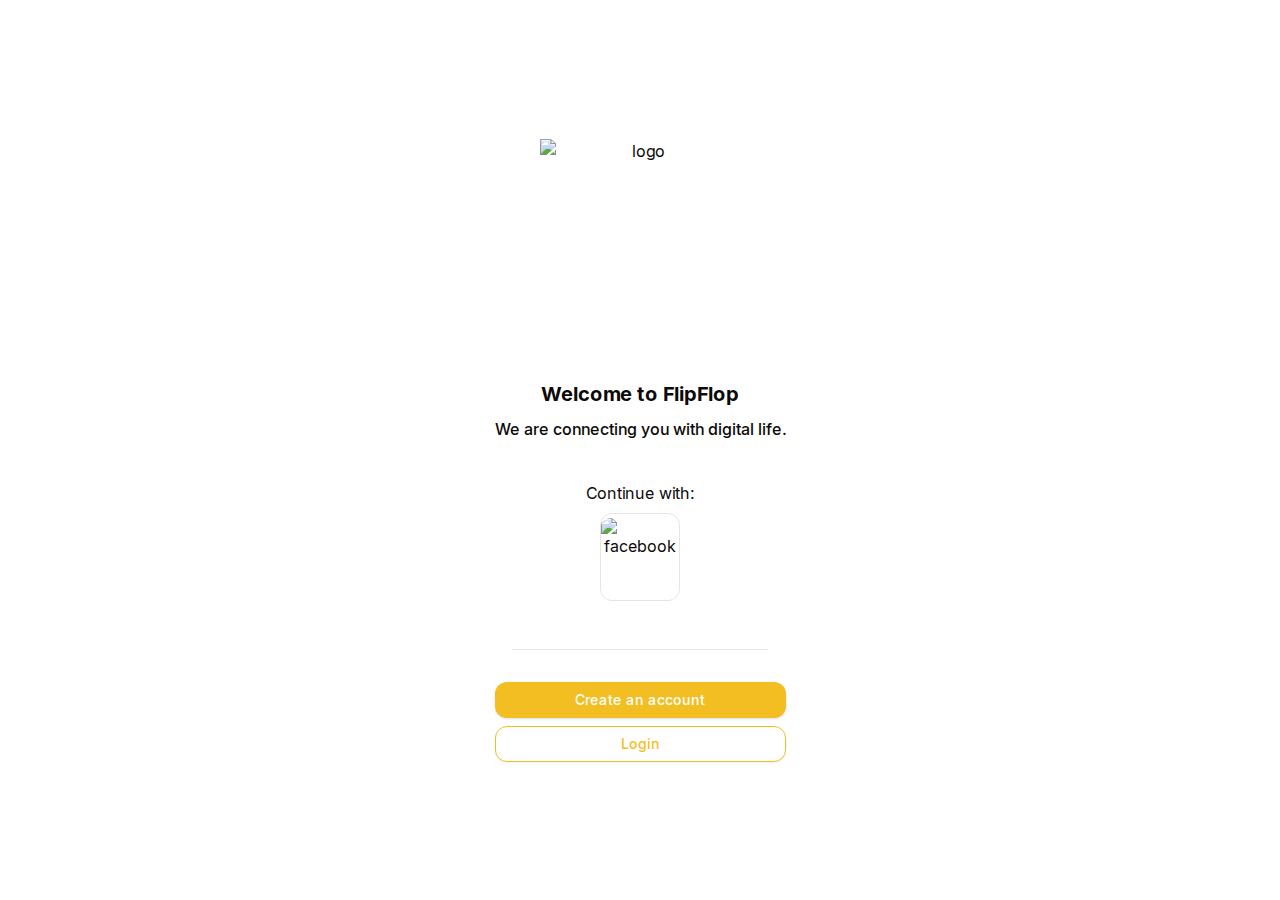
==== commit 7e9f814c: "upload" ====
--- a/index.html
+++ b/index.html
@@ -1 +1 @@
-<!DOCTYPE html><html lang="en"><head><meta charSet="utf-8"/><meta name="viewport" content="width=device-width, initial-scale=1"/><link rel="preload" href="/_next/static/media/a34f9d1faa5f3315-s.p.woff2" as="font" crossorigin="" type="font/woff2"/><link rel="stylesheet" href="/_next/static/css/66fc6aba5e8e6ed3.css" data-precedence="next"/><link rel="preload" as="script" fetchPriority="low" href="/_next/static/chunks/webpack-d76dee1dbfef667e.js"/><script src="/_next/static/chunks/fd9d1056-c4050f5b61ad0a3b.js" async=""></script><script src="/_next/static/chunks/23-ddbc5e16bcdd8996.js" async=""></script><script src="/_next/static/chunks/main-app-6c163f663c2371c3.js" async=""></script><script src="/_next/static/chunks/173-f9f26f1104dc2f6a.js" async=""></script><script src="/_next/static/chunks/231-4e4fd9cdaa68ca7a.js" async=""></script><script src="/_next/static/chunks/app/page-6d2127956bc6b93c.js" async=""></script><script src="/_next/static/chunks/601-2a7d7688c230393b.js" async=""></script><script src="/_next/static/chunks/app/layout-f6540f59b8139351.js" async=""></script><link rel="icon" href="/assets/favicon/favicon.ico" sizes="any"/><title>FlipFlop</title><meta name="description" content="Flipflop created by Khmer"/><link rel="manifest" href="/assets/favicon/site.webmanifest" crossorigin="use-credentials"/><link rel="icon" href="/favicon.ico" type="image/x-icon" sizes="16x16"/><meta name="next-size-adjust"/><script src="/_next/static/chunks/polyfills-78c92fac7aa8fdd8.js" noModule=""></script></head><body class="__className_36bd41"><div id="login" class="flex justify-center items-center h-screen w-full"><div class="text-center"><div class="pb-10 flex justify-center"><img alt="logo" loading="lazy" width="200" height="200" decoding="async" data-nimg="1" style="color:transparent" srcSet="/_next/image?url=%2Fassets%2Flogo%2Fflipflop_logo.png&amp;w=256&amp;q=75 1x, /_next/image?url=%2Fassets%2Flogo%2Fflipflop_logo.png&amp;w=640&amp;q=75 2x" src="/_next/image?url=%2Fassets%2Flogo%2Fflipflop_logo.png&amp;w=640&amp;q=75"/></div><h1 class="text-[20px] font-bold pb-2">Welcome to FlipFlop</h1><p class="pb-10 font-medium">We are connecting you with digital life.</p><p class="pb-2">Continue with:</p><div class="flex justify-center pb-4"><img alt="facebook" loading="lazy" width="1000" height="1000" decoding="async" data-nimg="1" class="w-20 py-1 border rounded-xl cursor-pointer" style="color:transparent" srcSet="/_next/image?url=%2Fassets%2Flogo%2Ffacebook_logo.png&amp;w=1080&amp;q=75 1x, /_next/image?url=%2Fassets%2Flogo%2Ffacebook_logo.png&amp;w=2048&amp;q=75 2x" src="/_next/image?url=%2Fassets%2Flogo%2Ffacebook_logo.png&amp;w=2048&amp;q=75"/></div><div class="inline-flex items-center justify-center w-full"><hr class="w-64 h-px my-8 bg-gray-200 border-0 dark:bg-gray-700"/></div><div class="w-full flex flex-col space-y-2"><button class="inline-flex items-center justify-center whitespace-nowrap text-sm font-medium transition-colors focus-visible:outline-none focus-visible:ring-1 focus-visible:ring-ring disabled:pointer-events-none disabled:opacity-50 shadow h-9 px-4 py-2 bg-[#F3BE22] hover:bg-[#fad56d] rounded-xl text-white">Create an account</button><a class="w-full" href="/"><button class="inline-flex items-center justify-center whitespace-nowrap text-sm font-medium transition-colors focus-visible:outline-none focus-visible:ring-1 focus-visible:ring-ring disabled:pointer-events-none disabled:opacity-50 border bg-background shadow-sm hover:bg-accent h-9 px-4 py-2 w-full rounded-xl border-[#F3BE22] text-[#F3BE22] hover:text-[#f9d977]">Login</button></a></div></div></div><div class="Toastify"></div><script src="/_next/static/chunks/webpack-d76dee1dbfef667e.js" async=""></script><script>(self.__next_f=self.__next_f||[]).push([0]);self.__next_f.push([2,null])</script><script>self.__next_f.push([1,"1:HL[\"/_next/static/media/a34f9d1faa5f3315-s.p.woff2\",\"font\",{\"crossOrigin\":\"\",\"type\":\"font/woff2\"}]\n2:HL[\"/_next/static/css/66fc6aba5e8e6ed3.css\",\"style\"]\n"])</script><script>self.__next_f.push([1,"3:I[5751,[],\"\"]\n5:I[8173,[\"173\",\"static/chunks/173-f9f26f1104dc2f6a.js\",\"231\",\"static/chunks/231-4e4fd9cdaa68ca7a.js\",\"931\",\"static/chunks/app/page-6d2127956bc6b93c.js\"],\"Image\"]\n6:I[231,[\"173\",\"static/chunks/173-f9f26f1104dc2f6a.js\",\"231\",\"static/chunks/231-4e4fd9cdaa68ca7a.js\",\"931\",\"static/chunks/app/page-6d2127956bc6b93c.js\"],\"\"]\n7:I[2843,[\"601\",\"static/chunks/601-2a7d7688c230393b.js\",\"185\",\"static/chunks/app/layout-f6540f59b8139351.js\"],\"default\"]\n8:I[9275,[],\"\"]\n9:I[1343,[],\"\"]\na:I[5956,[\"601\",\"static/chunks/601-2a7d7688c230393b.js\",\"185\",\"static/chunks/app/layout-f6540f59b8139351.js\"],\"ToastContainer\"]\nc:I[6130,[],\"\"]\nd:[]\n"])</script><script>self.__next_f.push([1,"0:[[[\"$\",\"link\",\"0\",{\"rel\":\"stylesheet\",\"href\":\"/_next/static/css/66fc6aba5e8e6ed3.css\",\"precedence\":\"next\",\"crossOrigin\":\"$undefined\"}]],[\"$\",\"$L3\",null,{\"buildId\":\"DWPG1JnlN-wHNk6JKi3Lo\",\"assetPrefix\":\"\",\"initialCanonicalUrl\":\"/\",\"initialTree\":[\"\",{\"children\":[\"__PAGE__\",{}]},\"$undefined\",\"$undefined\",true],\"initialSeedData\":[\"\",{\"children\":[\"__PAGE__\",{},[[\"$L4\",[\"$\",\"div\",null,{\"id\":\"login\",\"className\":\"flex justify-center items-center h-screen w-full\",\"children\":[\"$\",\"div\",null,{\"className\":\"text-center\",\"children\":[[\"$\",\"div\",null,{\"className\":\"pb-10 flex justify-center\",\"children\":[\"$\",\"$L5\",null,{\"src\":\"/assets/logo/flipflop_logo.png\",\"width\":200,\"height\":200,\"alt\":\"logo\"}]}],[\"$\",\"h1\",null,{\"className\":\"text-[20px] font-bold pb-2\",\"children\":\"Welcome to FlipFlop\"}],[\"$\",\"p\",null,{\"className\":\"pb-10 font-medium\",\"children\":\"We are connecting you with digital life.\"}],[\"$\",\"p\",null,{\"className\":\"pb-2\",\"children\":\"Continue with:\"}],[\"$\",\"div\",null,{\"className\":\"flex justify-center pb-4\",\"children\":[\"$\",\"$L5\",null,{\"className\":\"w-20 py-1 border rounded-xl cursor-pointer\",\"src\":\"/assets/logo/facebook_logo.png\",\"width\":1000,\"height\":1000,\"alt\":\"facebook\"}]}],[\"$\",\"div\",null,{\"className\":\"inline-flex items-center justify-center w-full\",\"children\":[\"$\",\"hr\",null,{\"className\":\"w-64 h-px my-8 bg-gray-200 border-0 dark:bg-gray-700\"}]}],[\"$\",\"div\",null,{\"className\":\"w-full flex flex-col space-y-2\",\"children\":[[\"$\",\"button\",null,{\"className\":\"inline-flex items-center justify-center whitespace-nowrap text-sm font-medium transition-colors focus-visible:outline-none focus-visible:ring-1 focus-visible:ring-ring disabled:pointer-events-none disabled:opacity-50 shadow h-9 px-4 py-2 bg-[#F3BE22] hover:bg-[#fad56d] rounded-xl text-white\",\"children\":\"Create an account\"}],[\"$\",\"$L6\",null,{\"className\":\"w-full\",\"href\":\"/\",\"children\":[\"$\",\"button\",null,{\"className\":\"inline-flex items-center justify-center whitespace-nowrap text-sm font-medium transition-colors focus-visible:outline-none focus-visible:ring-1 focus-visible:ring-ring disabled:pointer-events-none disabled:opacity-50 border bg-background shadow-sm hover:bg-accent h-9 px-4 py-2 w-full rounded-xl border-[#F3BE22] text-[#F3BE22] hover:text-[#f9d977]\",\"children\":\"Login\"}]}]]}]]}]}]],null],null]},[[\"$\",\"html\",null,{\"lang\":\"en\",\"children\":[[\"$\",\"link\",null,{\"rel\":\"icon\",\"href\":\"/assets/favicon/favicon.ico\",\"sizes\":\"any\"}],[\"$\",\"body\",null,{\"className\":\"__className_36bd41\",\"children\":[[\"$\",\"$L7\",null,{\"children\":[\"$\",\"$L8\",null,{\"parallelRouterKey\":\"children\",\"segmentPath\":[\"children\"],\"error\":\"$undefined\",\"errorStyles\":\"$undefined\",\"errorScripts\":\"$undefined\",\"template\":[\"$\",\"$L9\",null,{}],\"templateStyles\":\"$undefined\",\"templateScripts\":\"$undefined\",\"notFound\":[[\"$\",\"title\",null,{\"children\":\"404: This page could not be found.\"}],[\"$\",\"div\",null,{\"style\":{\"fontFamily\":\"system-ui,\\\"Segoe UI\\\",Roboto,Helvetica,Arial,sans-serif,\\\"Apple Color Emoji\\\",\\\"Segoe UI Emoji\\\"\",\"height\":\"100vh\",\"textAlign\":\"center\",\"display\":\"flex\",\"flexDirection\":\"column\",\"alignItems\":\"center\",\"justifyContent\":\"center\"},\"children\":[\"$\",\"div\",null,{\"children\":[[\"$\",\"style\",null,{\"dangerouslySetInnerHTML\":{\"__html\":\"body{color:#000;background:#fff;margin:0}.next-error-h1{border-right:1px solid rgba(0,0,0,.3)}@media (prefers-color-scheme:dark){body{color:#fff;background:#000}.next-error-h1{border-right:1px solid rgba(255,255,255,.3)}}\"}}],[\"$\",\"h1\",null,{\"className\":\"next-error-h1\",\"style\":{\"display\":\"inline-block\",\"margin\":\"0 20px 0 0\",\"padding\":\"0 23px 0 0\",\"fontSize\":24,\"fontWeight\":500,\"verticalAlign\":\"top\",\"lineHeight\":\"49px\"},\"children\":\"404\"}],[\"$\",\"div\",null,{\"style\":{\"display\":\"inline-block\"},\"children\":[\"$\",\"h2\",null,{\"style\":{\"fontSize\":14,\"fontWeight\":400,\"lineHeight\":\"49px\",\"margin\":0},\"children\":\"This page could not be found.\"}]}]]}]}]],\"notFoundStyles\":[],\"styles\":null}]}],[\"$\",\"$La\",null,{}]]}]]}],null],null],\"couldBeIntercepted\":false,\"initialHead\":[null,\"$Lb\"],\"globalErrorComponent\":\"$c\",\"missingSlots\":\"$Wd\"}]]\n"])</script><script>self.__next_f.push([1,"b:[[\"$\",\"meta\",\"0\",{\"name\":\"viewport\",\"content\":\"width=device-width, initial-scale=1\"}],[\"$\",\"meta\",\"1\",{\"charSet\":\"utf-8\"}],[\"$\",\"title\",\"2\",{\"children\":\"FlipFlop\"}],[\"$\",\"meta\",\"3\",{\"name\":\"description\",\"content\":\"Flipflop created by Khmer\"}],[\"$\",\"link\",\"4\",{\"rel\":\"manifest\",\"href\":\"/assets/favicon/site.webmanifest\",\"crossOrigin\":\"use-credentials\"}],[\"$\",\"link\",\"5\",{\"rel\":\"icon\",\"href\":\"/favicon.ico\",\"type\":\"image/x-icon\",\"sizes\":\"16x16\"}],[\"$\",\"meta\",\"6\",{\"name\":\"next-size-adjust\"}]]\n4:null\n"])</script></body></html>+<!DOCTYPE html><html lang="en"><head><meta charSet="utf-8"/><meta name="viewport" content="width=device-width, initial-scale=1"/><link rel="preload" href="/_next/static/media/a34f9d1faa5f3315-s.p.woff2" as="font" crossorigin="" type="font/woff2"/><link rel="stylesheet" href="/_next/static/css/66fc6aba5e8e6ed3.css" data-precedence="next"/><link rel="preload" as="script" fetchPriority="low" href="/_next/static/chunks/webpack-d76dee1dbfef667e.js"/><script src="/_next/static/chunks/fd9d1056-c4050f5b61ad0a3b.js" async=""></script><script src="/_next/static/chunks/23-ddbc5e16bcdd8996.js" async=""></script><script src="/_next/static/chunks/main-app-63c1fca4769513ef.js" async=""></script><script src="/_next/static/chunks/173-f9f26f1104dc2f6a.js" async=""></script><script src="/_next/static/chunks/231-4e4fd9cdaa68ca7a.js" async=""></script><script src="/_next/static/chunks/app/page-0d541a572cf59210.js" async=""></script><script src="/_next/static/chunks/601-2a7d7688c230393b.js" async=""></script><script src="/_next/static/chunks/app/layout-aa8cb7019cc7bf0c.js" async=""></script><link rel="icon" href="/assets/favicon/favicon.ico" sizes="any"/><title>FlipFlop</title><meta name="description" content="Flipflop created by Khmer"/><link rel="manifest" href="/assets/favicon/site.webmanifest" crossorigin="use-credentials"/><link rel="icon" href="/favicon.ico" type="image/x-icon" sizes="16x16"/><meta name="next-size-adjust"/><script src="/_next/static/chunks/polyfills-78c92fac7aa8fdd8.js" noModule=""></script></head><body class="__className_36bd41"><div id="login" class="flex justify-center items-center h-screen w-full"><div class="text-center"><div class="pb-10 flex justify-center"><img alt="logo" loading="lazy" width="200" height="200" decoding="async" data-nimg="1" style="color:transparent" srcSet="/_next/image?url=%2Fassets%2Flogo%2Fflipflop_logo.png&amp;w=256&amp;q=75 1x, /_next/image?url=%2Fassets%2Flogo%2Fflipflop_logo.png&amp;w=640&amp;q=75 2x" src="/_next/image?url=%2Fassets%2Flogo%2Fflipflop_logo.png&amp;w=640&amp;q=75"/></div><h1 class="text-[20px] font-bold pb-2">Welcome to FlipFlop</h1><p class="pb-10 font-medium">We are connecting you with digital life.</p><p class="pb-2">Continue with:</p><div class="flex justify-center pb-4"><img alt="facebook" loading="lazy" width="1000" height="1000" decoding="async" data-nimg="1" class="w-20 py-1 border rounded-xl cursor-pointer" style="color:transparent" srcSet="/_next/image?url=%2Fassets%2Flogo%2Ffacebook_logo.png&amp;w=1080&amp;q=75 1x, /_next/image?url=%2Fassets%2Flogo%2Ffacebook_logo.png&amp;w=2048&amp;q=75 2x" src="/_next/image?url=%2Fassets%2Flogo%2Ffacebook_logo.png&amp;w=2048&amp;q=75"/></div><div class="inline-flex items-center justify-center w-full"><hr class="w-64 h-px my-8 bg-gray-200 border-0 dark:bg-gray-700"/></div><div class="w-full flex flex-col space-y-2"><button class="inline-flex items-center justify-center whitespace-nowrap text-sm font-medium transition-colors focus-visible:outline-none focus-visible:ring-1 focus-visible:ring-ring disabled:pointer-events-none disabled:opacity-50 shadow h-9 px-4 py-2 bg-[#F3BE22] hover:bg-[#fad56d] rounded-xl text-white">Create an account</button><a class="w-full" href="/"><button class="inline-flex items-center justify-center whitespace-nowrap text-sm font-medium transition-colors focus-visible:outline-none focus-visible:ring-1 focus-visible:ring-ring disabled:pointer-events-none disabled:opacity-50 border bg-background shadow-sm hover:bg-accent h-9 px-4 py-2 w-full rounded-xl border-[#F3BE22] text-[#F3BE22] hover:text-[#f9d977]">Login</button></a></div></div></div><div class="Toastify"></div><script src="/_next/static/chunks/webpack-d76dee1dbfef667e.js" async=""></script><script>(self.__next_f=self.__next_f||[]).push([0]);self.__next_f.push([2,null])</script><script>self.__next_f.push([1,"1:HL[\"/_next/static/media/a34f9d1faa5f3315-s.p.woff2\",\"font\",{\"crossOrigin\":\"\",\"type\":\"font/woff2\"}]\n2:HL[\"/_next/static/css/66fc6aba5e8e6ed3.css\",\"style\"]\n"])</script><script>self.__next_f.push([1,"3:I[5751,[],\"\"]\n5:I[8173,[\"173\",\"static/chunks/173-f9f26f1104dc2f6a.js\",\"231\",\"static/chunks/231-4e4fd9cdaa68ca7a.js\",\"931\",\"static/chunks/app/page-0d541a572cf59210.js\"],\"Image\"]\n6:I[231,[\"173\",\"static/chunks/173-f9f26f1104dc2f6a.js\",\"231\",\"static/chunks/231-4e4fd9cdaa68ca7a.js\",\"931\",\"static/chunks/app/page-0d541a572cf59210.js\"],\"\"]\n7:I[2843,[\"601\",\"static/chunks/601-2a7d7688c230393b.js\",\"185\",\"static/chunks/app/layout-aa8cb7019cc7bf0c.js\"],\"default\"]\n8:I[9275,[],\"\"]\n9:I[1343,[],\"\"]\na:I[5956,[\"601\",\"static/chunks/601-2a7d7688c230393b.js\",\"185\",\"static/chunks/app/layout-aa8cb7019cc7bf0c.js\"],\"ToastContainer\"]\nc:I[6130,[],\"\"]\nd:[]\n"])</script><script>self.__next_f.push([1,"0:[[[\"$\",\"link\",\"0\",{\"rel\":\"stylesheet\",\"href\":\"/_next/static/css/66fc6aba5e8e6ed3.css\",\"precedence\":\"next\",\"crossOrigin\":\"$undefined\"}]],[\"$\",\"$L3\",null,{\"buildId\":\"tI3CjXhDD8hMv6GKFIOZR\",\"assetPrefix\":\"\",\"initialCanonicalUrl\":\"/\",\"initialTree\":[\"\",{\"children\":[\"__PAGE__\",{}]},\"$undefined\",\"$undefined\",true],\"initialSeedData\":[\"\",{\"children\":[\"__PAGE__\",{},[[\"$L4\",[\"$\",\"div\",null,{\"id\":\"login\",\"className\":\"flex justify-center items-center h-screen w-full\",\"children\":[\"$\",\"div\",null,{\"className\":\"text-center\",\"children\":[[\"$\",\"div\",null,{\"className\":\"pb-10 flex justify-center\",\"children\":[\"$\",\"$L5\",null,{\"src\":\"/assets/logo/flipflop_logo.png\",\"width\":200,\"height\":200,\"alt\":\"logo\"}]}],[\"$\",\"h1\",null,{\"className\":\"text-[20px] font-bold pb-2\",\"children\":\"Welcome to FlipFlop\"}],[\"$\",\"p\",null,{\"className\":\"pb-10 font-medium\",\"children\":\"We are connecting you with digital life.\"}],[\"$\",\"p\",null,{\"className\":\"pb-2\",\"children\":\"Continue with:\"}],[\"$\",\"div\",null,{\"className\":\"flex justify-center pb-4\",\"children\":[\"$\",\"$L5\",null,{\"className\":\"w-20 py-1 border rounded-xl cursor-pointer\",\"src\":\"/assets/logo/facebook_logo.png\",\"width\":1000,\"height\":1000,\"alt\":\"facebook\"}]}],[\"$\",\"div\",null,{\"className\":\"inline-flex items-center justify-center w-full\",\"children\":[\"$\",\"hr\",null,{\"className\":\"w-64 h-px my-8 bg-gray-200 border-0 dark:bg-gray-700\"}]}],[\"$\",\"div\",null,{\"className\":\"w-full flex flex-col space-y-2\",\"children\":[[\"$\",\"button\",null,{\"className\":\"inline-flex items-center justify-center whitespace-nowrap text-sm font-medium transition-colors focus-visible:outline-none focus-visible:ring-1 focus-visible:ring-ring disabled:pointer-events-none disabled:opacity-50 shadow h-9 px-4 py-2 bg-[#F3BE22] hover:bg-[#fad56d] rounded-xl text-white\",\"children\":\"Create an account\"}],[\"$\",\"$L6\",null,{\"className\":\"w-full\",\"href\":\"/\",\"children\":[\"$\",\"button\",null,{\"className\":\"inline-flex items-center justify-center whitespace-nowrap text-sm font-medium transition-colors focus-visible:outline-none focus-visible:ring-1 focus-visible:ring-ring disabled:pointer-events-none disabled:opacity-50 border bg-background shadow-sm hover:bg-accent h-9 px-4 py-2 w-full rounded-xl border-[#F3BE22] text-[#F3BE22] hover:text-[#f9d977]\",\"children\":\"Login\"}]}]]}]]}]}]],null],null]},[[\"$\",\"html\",null,{\"lang\":\"en\",\"children\":[[\"$\",\"link\",null,{\"rel\":\"icon\",\"href\":\"/assets/favicon/favicon.ico\",\"sizes\":\"any\"}],[\"$\",\"body\",null,{\"className\":\"__className_36bd41\",\"children\":[[\"$\",\"$L7\",null,{\"children\":[\"$\",\"$L8\",null,{\"parallelRouterKey\":\"children\",\"segmentPath\":[\"children\"],\"error\":\"$undefined\",\"errorStyles\":\"$undefined\",\"errorScripts\":\"$undefined\",\"template\":[\"$\",\"$L9\",null,{}],\"templateStyles\":\"$undefined\",\"templateScripts\":\"$undefined\",\"notFound\":[[\"$\",\"title\",null,{\"children\":\"404: This page could not be found.\"}],[\"$\",\"div\",null,{\"style\":{\"fontFamily\":\"system-ui,\\\"Segoe UI\\\",Roboto,Helvetica,Arial,sans-serif,\\\"Apple Color Emoji\\\",\\\"Segoe UI Emoji\\\"\",\"height\":\"100vh\",\"textAlign\":\"center\",\"display\":\"flex\",\"flexDirection\":\"column\",\"alignItems\":\"center\",\"justifyContent\":\"center\"},\"children\":[\"$\",\"div\",null,{\"children\":[[\"$\",\"style\",null,{\"dangerouslySetInnerHTML\":{\"__html\":\"body{color:#000;background:#fff;margin:0}.next-error-h1{border-right:1px solid rgba(0,0,0,.3)}@media (prefers-color-scheme:dark){body{color:#fff;background:#000}.next-error-h1{border-right:1px solid rgba(255,255,255,.3)}}\"}}],[\"$\",\"h1\",null,{\"className\":\"next-error-h1\",\"style\":{\"display\":\"inline-block\",\"margin\":\"0 20px 0 0\",\"padding\":\"0 23px 0 0\",\"fontSize\":24,\"fontWeight\":500,\"verticalAlign\":\"top\",\"lineHeight\":\"49px\"},\"children\":\"404\"}],[\"$\",\"div\",null,{\"style\":{\"display\":\"inline-block\"},\"children\":[\"$\",\"h2\",null,{\"style\":{\"fontSize\":14,\"fontWeight\":400,\"lineHeight\":\"49px\",\"margin\":0},\"children\":\"This page could not be found.\"}]}]]}]}]],\"notFoundStyles\":[],\"styles\":null}]}],[\"$\",\"$La\",null,{}]]}]]}],null],null],\"couldBeIntercepted\":false,\"initialHead\":[null,\"$Lb\"],\"globalErrorComponent\":\"$c\",\"missingSlots\":\"$Wd\"}]]\n"])</script><script>self.__next_f.push([1,"b:[[\"$\",\"meta\",\"0\",{\"name\":\"viewport\",\"content\":\"width=device-width, initial-scale=1\"}],[\"$\",\"meta\",\"1\",{\"charSet\":\"utf-8\"}],[\"$\",\"title\",\"2\",{\"children\":\"FlipFlop\"}],[\"$\",\"meta\",\"3\",{\"name\":\"description\",\"content\":\"Flipflop created by Khmer\"}],[\"$\",\"link\",\"4\",{\"rel\":\"manifest\",\"href\":\"/assets/favicon/site.webmanifest\",\"crossOrigin\":\"use-credentials\"}],[\"$\",\"link\",\"5\",{\"rel\":\"icon\",\"href\":\"/favicon.ico\",\"type\":\"image/x-icon\",\"sizes\":\"16x16\"}],[\"$\",\"meta\",\"6\",{\"name\":\"next-size-adjust\"}]]\n4:null\n"])</script></body></html>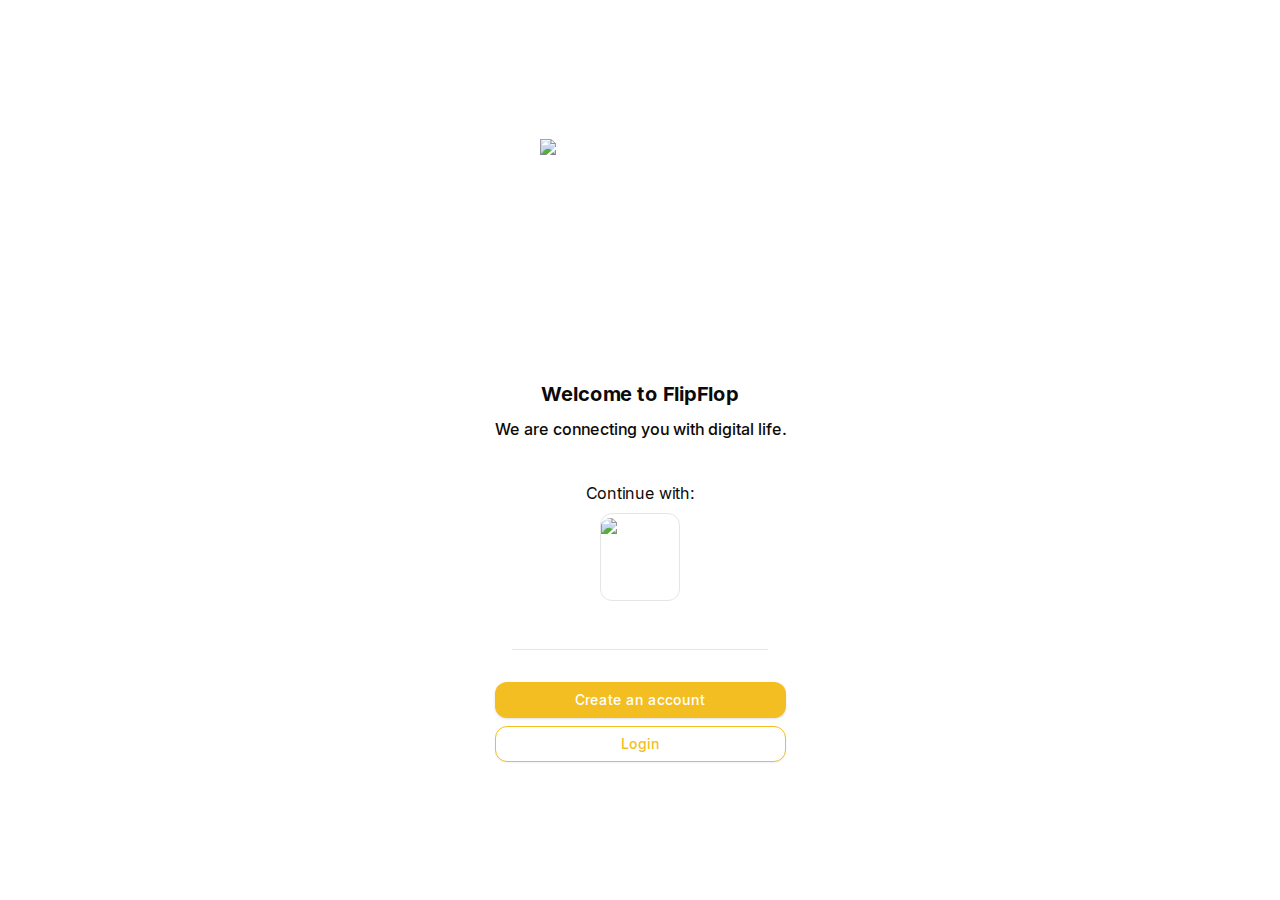
==== commit 2bb842d4: "update" ====
--- a/index.html
+++ b/index.html
@@ -1 +1 @@
-<!DOCTYPE html><html lang="en"><head><meta charSet="utf-8"/><meta name="viewport" content="width=device-width, initial-scale=1"/><link rel="preload" href="/_next/static/media/a34f9d1faa5f3315-s.p.woff2" as="font" crossorigin="" type="font/woff2"/><link rel="stylesheet" href="/_next/static/css/66fc6aba5e8e6ed3.css" data-precedence="next"/><link rel="preload" as="script" fetchPriority="low" href="/_next/static/chunks/webpack-d76dee1dbfef667e.js"/><script src="/_next/static/chunks/fd9d1056-c4050f5b61ad0a3b.js" async=""></script><script src="/_next/static/chunks/23-ddbc5e16bcdd8996.js" async=""></script><script src="/_next/static/chunks/main-app-63c1fca4769513ef.js" async=""></script><script src="/_next/static/chunks/173-f9f26f1104dc2f6a.js" async=""></script><script src="/_next/static/chunks/231-4e4fd9cdaa68ca7a.js" async=""></script><script src="/_next/static/chunks/app/page-0d541a572cf59210.js" async=""></script><script src="/_next/static/chunks/601-2a7d7688c230393b.js" async=""></script><script src="/_next/static/chunks/app/layout-aa8cb7019cc7bf0c.js" async=""></script><link rel="icon" href="/assets/favicon/favicon.ico" sizes="any"/><title>FlipFlop</title><meta name="description" content="Flipflop created by Khmer"/><link rel="manifest" href="/assets/favicon/site.webmanifest" crossorigin="use-credentials"/><link rel="icon" href="/favicon.ico" type="image/x-icon" sizes="16x16"/><meta name="next-size-adjust"/><script src="/_next/static/chunks/polyfills-78c92fac7aa8fdd8.js" noModule=""></script></head><body class="__className_36bd41"><div id="login" class="flex justify-center items-center h-screen w-full"><div class="text-center"><div class="pb-10 flex justify-center"><img alt="logo" loading="lazy" width="200" height="200" decoding="async" data-nimg="1" style="color:transparent" srcSet="/_next/image?url=%2Fassets%2Flogo%2Fflipflop_logo.png&amp;w=256&amp;q=75 1x, /_next/image?url=%2Fassets%2Flogo%2Fflipflop_logo.png&amp;w=640&amp;q=75 2x" src="/_next/image?url=%2Fassets%2Flogo%2Fflipflop_logo.png&amp;w=640&amp;q=75"/></div><h1 class="text-[20px] font-bold pb-2">Welcome to FlipFlop</h1><p class="pb-10 font-medium">We are connecting you with digital life.</p><p class="pb-2">Continue with:</p><div class="flex justify-center pb-4"><img alt="facebook" loading="lazy" width="1000" height="1000" decoding="async" data-nimg="1" class="w-20 py-1 border rounded-xl cursor-pointer" style="color:transparent" srcSet="/_next/image?url=%2Fassets%2Flogo%2Ffacebook_logo.png&amp;w=1080&amp;q=75 1x, /_next/image?url=%2Fassets%2Flogo%2Ffacebook_logo.png&amp;w=2048&amp;q=75 2x" src="/_next/image?url=%2Fassets%2Flogo%2Ffacebook_logo.png&amp;w=2048&amp;q=75"/></div><div class="inline-flex items-center justify-center w-full"><hr class="w-64 h-px my-8 bg-gray-200 border-0 dark:bg-gray-700"/></div><div class="w-full flex flex-col space-y-2"><button class="inline-flex items-center justify-center whitespace-nowrap text-sm font-medium transition-colors focus-visible:outline-none focus-visible:ring-1 focus-visible:ring-ring disabled:pointer-events-none disabled:opacity-50 shadow h-9 px-4 py-2 bg-[#F3BE22] hover:bg-[#fad56d] rounded-xl text-white">Create an account</button><a class="w-full" href="/"><button class="inline-flex items-center justify-center whitespace-nowrap text-sm font-medium transition-colors focus-visible:outline-none focus-visible:ring-1 focus-visible:ring-ring disabled:pointer-events-none disabled:opacity-50 border bg-background shadow-sm hover:bg-accent h-9 px-4 py-2 w-full rounded-xl border-[#F3BE22] text-[#F3BE22] hover:text-[#f9d977]">Login</button></a></div></div></div><div class="Toastify"></div><script src="/_next/static/chunks/webpack-d76dee1dbfef667e.js" async=""></script><script>(self.__next_f=self.__next_f||[]).push([0]);self.__next_f.push([2,null])</script><script>self.__next_f.push([1,"1:HL[\"/_next/static/media/a34f9d1faa5f3315-s.p.woff2\",\"font\",{\"crossOrigin\":\"\",\"type\":\"font/woff2\"}]\n2:HL[\"/_next/static/css/66fc6aba5e8e6ed3.css\",\"style\"]\n"])</script><script>self.__next_f.push([1,"3:I[5751,[],\"\"]\n5:I[8173,[\"173\",\"static/chunks/173-f9f26f1104dc2f6a.js\",\"231\",\"static/chunks/231-4e4fd9cdaa68ca7a.js\",\"931\",\"static/chunks/app/page-0d541a572cf59210.js\"],\"Image\"]\n6:I[231,[\"173\",\"static/chunks/173-f9f26f1104dc2f6a.js\",\"231\",\"static/chunks/231-4e4fd9cdaa68ca7a.js\",\"931\",\"static/chunks/app/page-0d541a572cf59210.js\"],\"\"]\n7:I[2843,[\"601\",\"static/chunks/601-2a7d7688c230393b.js\",\"185\",\"static/chunks/app/layout-aa8cb7019cc7bf0c.js\"],\"default\"]\n8:I[9275,[],\"\"]\n9:I[1343,[],\"\"]\na:I[5956,[\"601\",\"static/chunks/601-2a7d7688c230393b.js\",\"185\",\"static/chunks/app/layout-aa8cb7019cc7bf0c.js\"],\"ToastContainer\"]\nc:I[6130,[],\"\"]\nd:[]\n"])</script><script>self.__next_f.push([1,"0:[[[\"$\",\"link\",\"0\",{\"rel\":\"stylesheet\",\"href\":\"/_next/static/css/66fc6aba5e8e6ed3.css\",\"precedence\":\"next\",\"crossOrigin\":\"$undefined\"}]],[\"$\",\"$L3\",null,{\"buildId\":\"tI3CjXhDD8hMv6GKFIOZR\",\"assetPrefix\":\"\",\"initialCanonicalUrl\":\"/\",\"initialTree\":[\"\",{\"children\":[\"__PAGE__\",{}]},\"$undefined\",\"$undefined\",true],\"initialSeedData\":[\"\",{\"children\":[\"__PAGE__\",{},[[\"$L4\",[\"$\",\"div\",null,{\"id\":\"login\",\"className\":\"flex justify-center items-center h-screen w-full\",\"children\":[\"$\",\"div\",null,{\"className\":\"text-center\",\"children\":[[\"$\",\"div\",null,{\"className\":\"pb-10 flex justify-center\",\"children\":[\"$\",\"$L5\",null,{\"src\":\"/assets/logo/flipflop_logo.png\",\"width\":200,\"height\":200,\"alt\":\"logo\"}]}],[\"$\",\"h1\",null,{\"className\":\"text-[20px] font-bold pb-2\",\"children\":\"Welcome to FlipFlop\"}],[\"$\",\"p\",null,{\"className\":\"pb-10 font-medium\",\"children\":\"We are connecting you with digital life.\"}],[\"$\",\"p\",null,{\"className\":\"pb-2\",\"children\":\"Continue with:\"}],[\"$\",\"div\",null,{\"className\":\"flex justify-center pb-4\",\"children\":[\"$\",\"$L5\",null,{\"className\":\"w-20 py-1 border rounded-xl cursor-pointer\",\"src\":\"/assets/logo/facebook_logo.png\",\"width\":1000,\"height\":1000,\"alt\":\"facebook\"}]}],[\"$\",\"div\",null,{\"className\":\"inline-flex items-center justify-center w-full\",\"children\":[\"$\",\"hr\",null,{\"className\":\"w-64 h-px my-8 bg-gray-200 border-0 dark:bg-gray-700\"}]}],[\"$\",\"div\",null,{\"className\":\"w-full flex flex-col space-y-2\",\"children\":[[\"$\",\"button\",null,{\"className\":\"inline-flex items-center justify-center whitespace-nowrap text-sm font-medium transition-colors focus-visible:outline-none focus-visible:ring-1 focus-visible:ring-ring disabled:pointer-events-none disabled:opacity-50 shadow h-9 px-4 py-2 bg-[#F3BE22] hover:bg-[#fad56d] rounded-xl text-white\",\"children\":\"Create an account\"}],[\"$\",\"$L6\",null,{\"className\":\"w-full\",\"href\":\"/\",\"children\":[\"$\",\"button\",null,{\"className\":\"inline-flex items-center justify-center whitespace-nowrap text-sm font-medium transition-colors focus-visible:outline-none focus-visible:ring-1 focus-visible:ring-ring disabled:pointer-events-none disabled:opacity-50 border bg-background shadow-sm hover:bg-accent h-9 px-4 py-2 w-full rounded-xl border-[#F3BE22] text-[#F3BE22] hover:text-[#f9d977]\",\"children\":\"Login\"}]}]]}]]}]}]],null],null]},[[\"$\",\"html\",null,{\"lang\":\"en\",\"children\":[[\"$\",\"link\",null,{\"rel\":\"icon\",\"href\":\"/assets/favicon/favicon.ico\",\"sizes\":\"any\"}],[\"$\",\"body\",null,{\"className\":\"__className_36bd41\",\"children\":[[\"$\",\"$L7\",null,{\"children\":[\"$\",\"$L8\",null,{\"parallelRouterKey\":\"children\",\"segmentPath\":[\"children\"],\"error\":\"$undefined\",\"errorStyles\":\"$undefined\",\"errorScripts\":\"$undefined\",\"template\":[\"$\",\"$L9\",null,{}],\"templateStyles\":\"$undefined\",\"templateScripts\":\"$undefined\",\"notFound\":[[\"$\",\"title\",null,{\"children\":\"404: This page could not be found.\"}],[\"$\",\"div\",null,{\"style\":{\"fontFamily\":\"system-ui,\\\"Segoe UI\\\",Roboto,Helvetica,Arial,sans-serif,\\\"Apple Color Emoji\\\",\\\"Segoe UI Emoji\\\"\",\"height\":\"100vh\",\"textAlign\":\"center\",\"display\":\"flex\",\"flexDirection\":\"column\",\"alignItems\":\"center\",\"justifyContent\":\"center\"},\"children\":[\"$\",\"div\",null,{\"children\":[[\"$\",\"style\",null,{\"dangerouslySetInnerHTML\":{\"__html\":\"body{color:#000;background:#fff;margin:0}.next-error-h1{border-right:1px solid rgba(0,0,0,.3)}@media (prefers-color-scheme:dark){body{color:#fff;background:#000}.next-error-h1{border-right:1px solid rgba(255,255,255,.3)}}\"}}],[\"$\",\"h1\",null,{\"className\":\"next-error-h1\",\"style\":{\"display\":\"inline-block\",\"margin\":\"0 20px 0 0\",\"padding\":\"0 23px 0 0\",\"fontSize\":24,\"fontWeight\":500,\"verticalAlign\":\"top\",\"lineHeight\":\"49px\"},\"children\":\"404\"}],[\"$\",\"div\",null,{\"style\":{\"display\":\"inline-block\"},\"children\":[\"$\",\"h2\",null,{\"style\":{\"fontSize\":14,\"fontWeight\":400,\"lineHeight\":\"49px\",\"margin\":0},\"children\":\"This page could not be found.\"}]}]]}]}]],\"notFoundStyles\":[],\"styles\":null}]}],[\"$\",\"$La\",null,{}]]}]]}],null],null],\"couldBeIntercepted\":false,\"initialHead\":[null,\"$Lb\"],\"globalErrorComponent\":\"$c\",\"missingSlots\":\"$Wd\"}]]\n"])</script><script>self.__next_f.push([1,"b:[[\"$\",\"meta\",\"0\",{\"name\":\"viewport\",\"content\":\"width=device-width, initial-scale=1\"}],[\"$\",\"meta\",\"1\",{\"charSet\":\"utf-8\"}],[\"$\",\"title\",\"2\",{\"children\":\"FlipFlop\"}],[\"$\",\"meta\",\"3\",{\"name\":\"description\",\"content\":\"Flipflop created by Khmer\"}],[\"$\",\"link\",\"4\",{\"rel\":\"manifest\",\"href\":\"/assets/favicon/site.webmanifest\",\"crossOrigin\":\"use-credentials\"}],[\"$\",\"link\",\"5\",{\"rel\":\"icon\",\"href\":\"/favicon.ico\",\"type\":\"image/x-icon\",\"sizes\":\"16x16\"}],[\"$\",\"meta\",\"6\",{\"name\":\"next-size-adjust\"}]]\n4:null\n"])</script></body></html>+<!DOCTYPE html><html lang="en"><head><meta charSet="utf-8"/><meta name="viewport" content="width=device-width, initial-scale=1"/><link rel="preload" href="/_next/static/media/a34f9d1faa5f3315-s.p.woff2" as="font" crossorigin="" type="font/woff2"/><link rel="stylesheet" href="/_next/static/css/66fc6aba5e8e6ed3.css" data-precedence="next"/><link rel="preload" as="script" fetchPriority="low" href="/_next/static/chunks/webpack-d76dee1dbfef667e.js"/><script src="/_next/static/chunks/fd9d1056-c4050f5b61ad0a3b.js" async=""></script><script src="/_next/static/chunks/23-ddbc5e16bcdd8996.js" async=""></script><script src="/_next/static/chunks/main-app-63c1fca4769513ef.js" async=""></script><script src="/_next/static/chunks/173-f9f26f1104dc2f6a.js" async=""></script><script src="/_next/static/chunks/231-4e4fd9cdaa68ca7a.js" async=""></script><script src="/_next/static/chunks/app/page-0d541a572cf59210.js" async=""></script><script src="/_next/static/chunks/601-2a7d7688c230393b.js" async=""></script><script src="/_next/static/chunks/app/layout-aa8cb7019cc7bf0c.js" async=""></script><link rel="icon" href="/assets/favicon/favicon.ico" sizes="any"/><title>FlipFlop</title><meta name="description" content="Flipflop created by Khmer"/><link rel="manifest" href="/assets/favicon/site.webmanifest" crossorigin="use-credentials"/><link rel="icon" href="/favicon.ico" type="image/x-icon" sizes="16x16"/><meta name="next-size-adjust"/><script src="/_next/static/chunks/polyfills-78c92fac7aa8fdd8.js" noModule=""></script></head><body class="__className_36bd41"><div id="login" class="flex justify-center items-center h-screen w-full"><div class="text-center"><div class="pb-10 flex justify-center"><img alt="logo" loading="lazy" width="200" height="200" decoding="async" data-nimg="1" style="color:transparent" srcSet="/_next/image?url=%2Fassets%2Flogo%2Fflipflop_logo.png&amp;w=256&amp;q=75 1x, /_next/image?url=%2Fassets%2Flogo%2Fflipflop_logo.png&amp;w=640&amp;q=75 2x" src="/_next/image?url=%2Fassets%2Flogo%2Fflipflop_logo.png&amp;w=640&amp;q=75"/></div><h1 class="text-[20px] font-bold pb-2">Welcome to FlipFlop</h1><p class="pb-10 font-medium">We are connecting you with digital life.</p><p class="pb-2">Continue with:</p><div class="flex justify-center pb-4"><img alt="facebook" loading="lazy" width="1000" height="1000" decoding="async" data-nimg="1" class="w-20 py-1 border rounded-xl cursor-pointer" style="color:transparent" srcSet="/_next/image?url=%2Fassets%2Flogo%2Ffacebook_logo.png&amp;w=1080&amp;q=75 1x, /_next/image?url=%2Fassets%2Flogo%2Ffacebook_logo.png&amp;w=2048&amp;q=75 2x" src="/_next/image?url=%2Fassets%2Flogo%2Ffacebook_logo.png&amp;w=2048&amp;q=75"/></div><div class="inline-flex items-center justify-center w-full"><hr class="w-64 h-px my-8 bg-gray-200 border-0 dark:bg-gray-700"/></div><div class="w-full flex flex-col space-y-2"><button class="inline-flex items-center justify-center whitespace-nowrap text-sm font-medium transition-colors focus-visible:outline-none focus-visible:ring-1 focus-visible:ring-ring disabled:pointer-events-none disabled:opacity-50 shadow h-9 px-4 py-2 bg-[#F3BE22] hover:bg-[#fad56d] rounded-xl text-white">Create an account</button><a class="w-full" href="/"><button class="inline-flex items-center justify-center whitespace-nowrap text-sm font-medium transition-colors focus-visible:outline-none focus-visible:ring-1 focus-visible:ring-ring disabled:pointer-events-none disabled:opacity-50 border bg-background shadow-sm hover:bg-accent h-9 px-4 py-2 w-full rounded-xl border-[#F3BE22] text-[#F3BE22] hover:text-[#f9d977]">Login</button></a></div></div></div><div class="Toastify"></div><script src="/_next/static/chunks/webpack-d76dee1dbfef667e.js" async=""></script><script>(self.__next_f=self.__next_f||[]).push([0]);self.__next_f.push([2,null])</script><script>self.__next_f.push([1,"1:HL[\"/_next/static/media/a34f9d1faa5f3315-s.p.woff2\",\"font\",{\"crossOrigin\":\"\",\"type\":\"font/woff2\"}]\n2:HL[\"/_next/static/css/66fc6aba5e8e6ed3.css\",\"style\"]\n"])</script><script>self.__next_f.push([1,"3:I[5751,[],\"\"]\n5:I[8173,[\"173\",\"static/chunks/173-f9f26f1104dc2f6a.js\",\"231\",\"static/chunks/231-4e4fd9cdaa68ca7a.js\",\"931\",\"static/chunks/app/page-0d541a572cf59210.js\"],\"Image\"]\n6:I[231,[\"173\",\"static/chunks/173-f9f26f1104dc2f6a.js\",\"231\",\"static/chunks/231-4e4fd9cdaa68ca7a.js\",\"931\",\"static/chunks/app/page-0d541a572cf59210.js\"],\"\"]\n7:I[2843,[\"601\",\"static/chunks/601-2a7d7688c230393b.js\",\"185\",\"static/chunks/app/layout-aa8cb7019cc7bf0c.js\"],\"default\"]\n8:I[9275,[],\"\"]\n9:I[1343,[],\"\"]\na:I[5956,[\"601\",\"static/chunks/601-2a7d7688c230393b.js\",\"185\",\"static/chunks/app/layout-aa8cb7019cc7bf0c.js\"],\"ToastContainer\"]\nc:I[6130,[],\"\"]\nd:[]\n"])</script><script>self.__next_f.push([1,"0:[[[\"$\",\"link\",\"0\",{\"rel\":\"stylesheet\",\"href\":\"/_next/static/css/66fc6aba5e8e6ed3.css\",\"precedence\":\"next\",\"crossOrigin\":\"$undefined\"}]],[\"$\",\"$L3\",null,{\"buildId\":\"5IYRqQ0tHLCFLnwJDkEEu\",\"assetPrefix\":\"\",\"initialCanonicalUrl\":\"/\",\"initialTree\":[\"\",{\"children\":[\"__PAGE__\",{}]},\"$undefined\",\"$undefined\",true],\"initialSeedData\":[\"\",{\"children\":[\"__PAGE__\",{},[[\"$L4\",[\"$\",\"div\",null,{\"id\":\"login\",\"className\":\"flex justify-center items-center h-screen w-full\",\"children\":[\"$\",\"div\",null,{\"className\":\"text-center\",\"children\":[[\"$\",\"div\",null,{\"className\":\"pb-10 flex justify-center\",\"children\":[\"$\",\"$L5\",null,{\"src\":\"/assets/logo/flipflop_logo.png\",\"width\":200,\"height\":200,\"alt\":\"logo\"}]}],[\"$\",\"h1\",null,{\"className\":\"text-[20px] font-bold pb-2\",\"children\":\"Welcome to FlipFlop\"}],[\"$\",\"p\",null,{\"className\":\"pb-10 font-medium\",\"children\":\"We are connecting you with digital life.\"}],[\"$\",\"p\",null,{\"className\":\"pb-2\",\"children\":\"Continue with:\"}],[\"$\",\"div\",null,{\"className\":\"flex justify-center pb-4\",\"children\":[\"$\",\"$L5\",null,{\"className\":\"w-20 py-1 border rounded-xl cursor-pointer\",\"src\":\"/assets/logo/facebook_logo.png\",\"width\":1000,\"height\":1000,\"alt\":\"facebook\"}]}],[\"$\",\"div\",null,{\"className\":\"inline-flex items-center justify-center w-full\",\"children\":[\"$\",\"hr\",null,{\"className\":\"w-64 h-px my-8 bg-gray-200 border-0 dark:bg-gray-700\"}]}],[\"$\",\"div\",null,{\"className\":\"w-full flex flex-col space-y-2\",\"children\":[[\"$\",\"button\",null,{\"className\":\"inline-flex items-center justify-center whitespace-nowrap text-sm font-medium transition-colors focus-visible:outline-none focus-visible:ring-1 focus-visible:ring-ring disabled:pointer-events-none disabled:opacity-50 shadow h-9 px-4 py-2 bg-[#F3BE22] hover:bg-[#fad56d] rounded-xl text-white\",\"children\":\"Create an account\"}],[\"$\",\"$L6\",null,{\"className\":\"w-full\",\"href\":\"/\",\"children\":[\"$\",\"button\",null,{\"className\":\"inline-flex items-center justify-center whitespace-nowrap text-sm font-medium transition-colors focus-visible:outline-none focus-visible:ring-1 focus-visible:ring-ring disabled:pointer-events-none disabled:opacity-50 border bg-background shadow-sm hover:bg-accent h-9 px-4 py-2 w-full rounded-xl border-[#F3BE22] text-[#F3BE22] hover:text-[#f9d977]\",\"children\":\"Login\"}]}]]}]]}]}]],null],null]},[[\"$\",\"html\",null,{\"lang\":\"en\",\"children\":[[\"$\",\"link\",null,{\"rel\":\"icon\",\"href\":\"/assets/favicon/favicon.ico\",\"sizes\":\"any\"}],[\"$\",\"body\",null,{\"className\":\"__className_36bd41\",\"children\":[[\"$\",\"$L7\",null,{\"children\":[\"$\",\"$L8\",null,{\"parallelRouterKey\":\"children\",\"segmentPath\":[\"children\"],\"error\":\"$undefined\",\"errorStyles\":\"$undefined\",\"errorScripts\":\"$undefined\",\"template\":[\"$\",\"$L9\",null,{}],\"templateStyles\":\"$undefined\",\"templateScripts\":\"$undefined\",\"notFound\":[[\"$\",\"title\",null,{\"children\":\"404: This page could not be found.\"}],[\"$\",\"div\",null,{\"style\":{\"fontFamily\":\"system-ui,\\\"Segoe UI\\\",Roboto,Helvetica,Arial,sans-serif,\\\"Apple Color Emoji\\\",\\\"Segoe UI Emoji\\\"\",\"height\":\"100vh\",\"textAlign\":\"center\",\"display\":\"flex\",\"flexDirection\":\"column\",\"alignItems\":\"center\",\"justifyContent\":\"center\"},\"children\":[\"$\",\"div\",null,{\"children\":[[\"$\",\"style\",null,{\"dangerouslySetInnerHTML\":{\"__html\":\"body{color:#000;background:#fff;margin:0}.next-error-h1{border-right:1px solid rgba(0,0,0,.3)}@media (prefers-color-scheme:dark){body{color:#fff;background:#000}.next-error-h1{border-right:1px solid rgba(255,255,255,.3)}}\"}}],[\"$\",\"h1\",null,{\"className\":\"next-error-h1\",\"style\":{\"display\":\"inline-block\",\"margin\":\"0 20px 0 0\",\"padding\":\"0 23px 0 0\",\"fontSize\":24,\"fontWeight\":500,\"verticalAlign\":\"top\",\"lineHeight\":\"49px\"},\"children\":\"404\"}],[\"$\",\"div\",null,{\"style\":{\"display\":\"inline-block\"},\"children\":[\"$\",\"h2\",null,{\"style\":{\"fontSize\":14,\"fontWeight\":400,\"lineHeight\":\"49px\",\"margin\":0},\"children\":\"This page could not be found.\"}]}]]}]}]],\"notFoundStyles\":[],\"styles\":null}]}],[\"$\",\"$La\",null,{}]]}]]}],null],null],\"couldBeIntercepted\":false,\"initialHead\":[null,\"$Lb\"],\"globalErrorComponent\":\"$c\",\"missingSlots\":\"$Wd\"}]]\n"])</script><script>self.__next_f.push([1,"b:[[\"$\",\"meta\",\"0\",{\"name\":\"viewport\",\"content\":\"width=device-width, initial-scale=1\"}],[\"$\",\"meta\",\"1\",{\"charSet\":\"utf-8\"}],[\"$\",\"title\",\"2\",{\"children\":\"FlipFlop\"}],[\"$\",\"meta\",\"3\",{\"name\":\"description\",\"content\":\"Flipflop created by Khmer\"}],[\"$\",\"link\",\"4\",{\"rel\":\"manifest\",\"href\":\"/assets/favicon/site.webmanifest\",\"crossOrigin\":\"use-credentials\"}],[\"$\",\"link\",\"5\",{\"rel\":\"icon\",\"href\":\"/favicon.ico\",\"type\":\"image/x-icon\",\"sizes\":\"16x16\"}],[\"$\",\"meta\",\"6\",{\"name\":\"next-size-adjust\"}]]\n4:null\n"])</script></body></html>